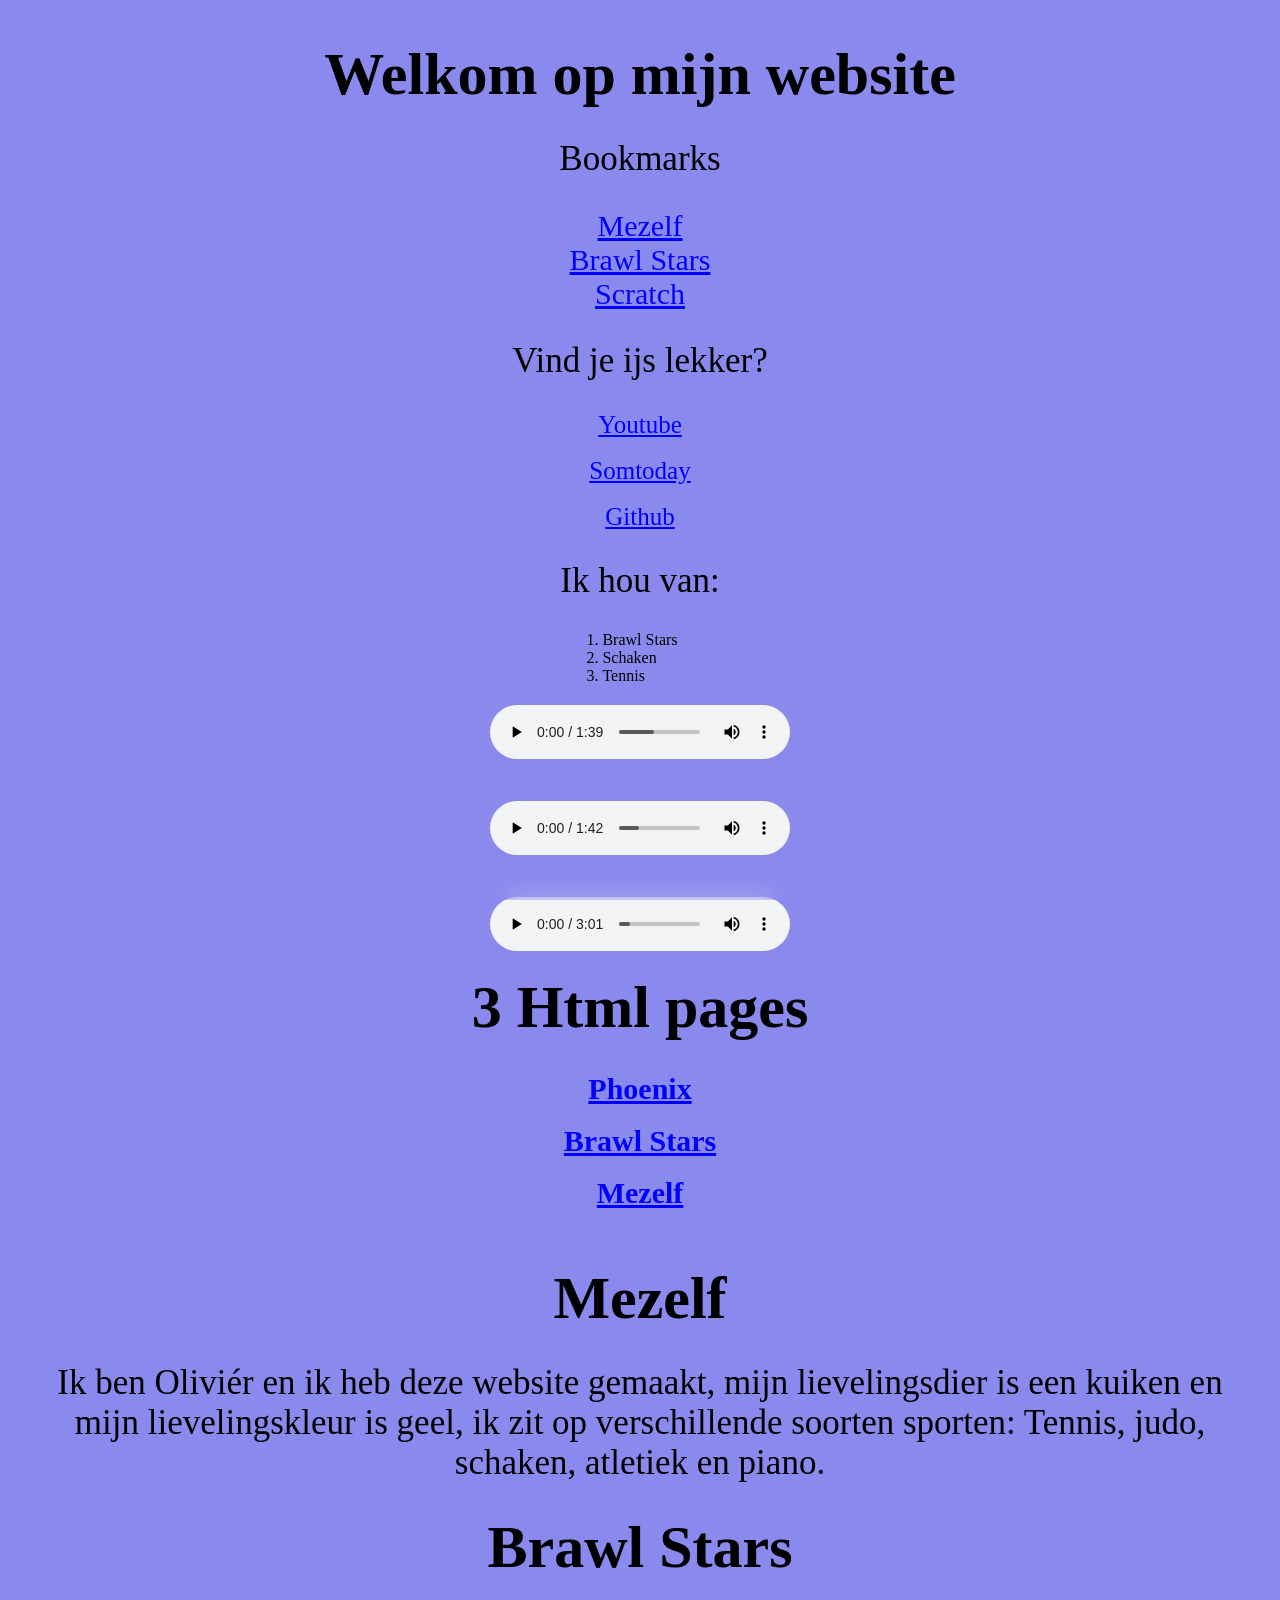
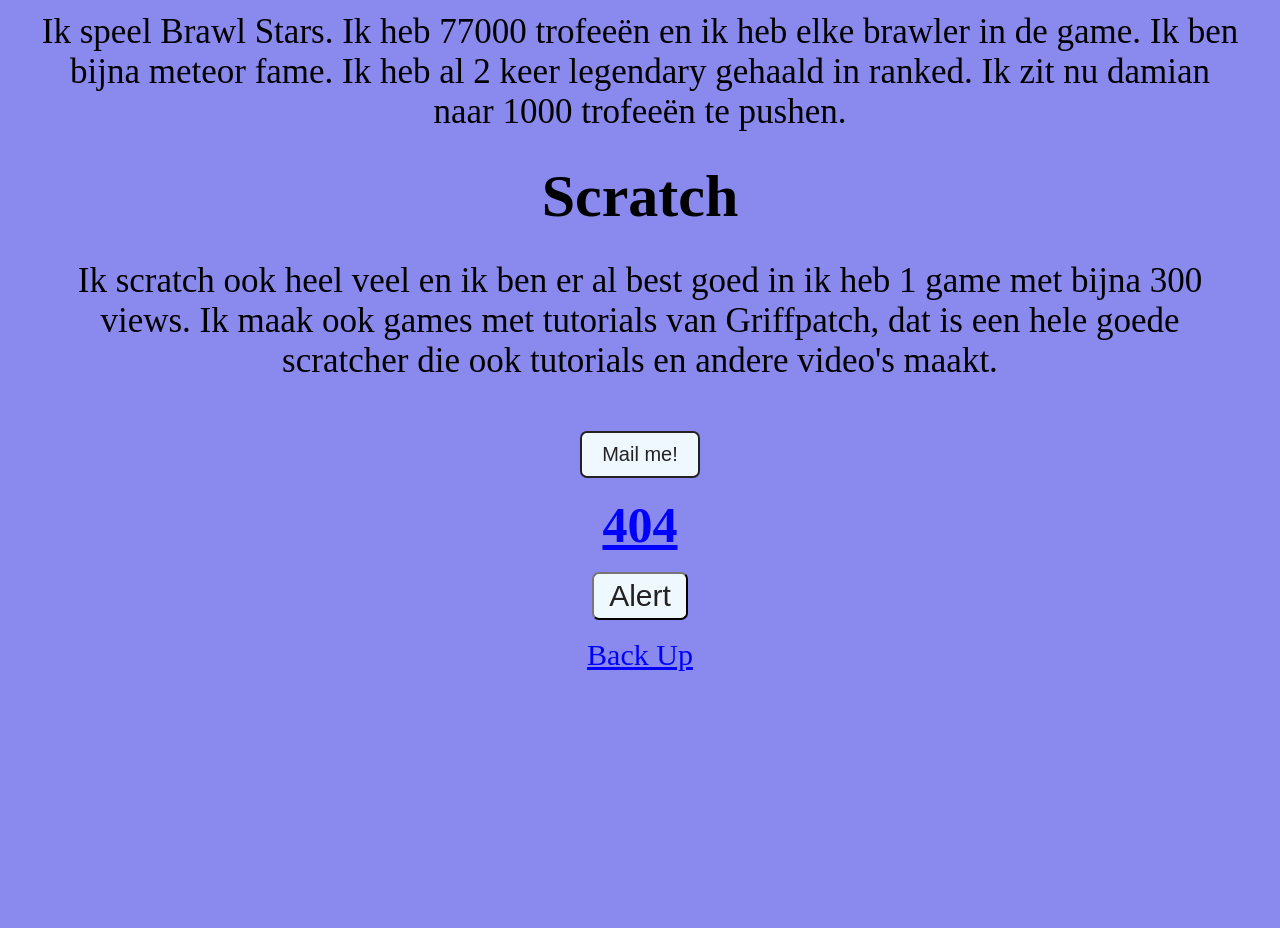
==== index.html @ 8edaea7a "3 Bollen en Klaar" ====
<!DOCTYPE html>
<html>

<head>
    <title>Gratis IJs</title>

    <link rel="icon" type="image/png" href="ijsje.png">

    <link rel="stylesheet" href="style.css">
    <script src="script.js" defer></script>
</head>

<body>

    <h1 id="Up">Welkom op mijn website</h1>
        <p>Bookmarks</p>
<div>
    <a class="Links" href="#Mezelf">Mezelf</a>
</div>    

<div>
    <a class="Links" href="#Brawl Stars">Brawl Stars</a>
</div>

<div>
    <a class="Links" href="#Scratch">Scratch</a>
</div>
    <p>Vind je ijs lekker?</p>

    <a class="youtube-link" href="https://www.youtube.com/">
        Youtube
    </a>
    <br><br>
    <a class="youtube-link" href="https://leerling.somtoday.nl/rooster">
        Somtoday
    </a>
     <br><br>
    <a class="youtube-link" href="https://github.com/">
        Github
    </a>

    <div class="list_container">
        <p>Ik hou van:</p>    
            <ol class="list">
                <li>Brawl Stars</li>
                <li>Schaken</li>
                <li>Tennis</li>
            </ol>
    </div>

    <audio controls>
        <source src="M4GN - EL CONTROL.mp3" type="audio/mpeg">
    </audio>

    <br><br>

    <audio controls>
        <source src="MONTAGEM PEGADORA (Slowed).mp3" type="audio/mpeg">
    </audio>

    <br><br>

    <audio controls>
        <source src="Alec Benjamin - If We Have Each Other [Official Music Video] (3).mp3" type="audio/mpeg">
    </audio>

    <br><br>
    <h1>3 Html pages</h1>
        <a class="Phoenix" href="Phoenix.html">Phoenix</a>
    <br></br>
        <a class="Phoenix" href="BrawlStars.html">Brawl Stars</a>
    <br></br>
        <a class="Phoenix" href="Mezelf.html">Mezelf</a>
    <br></br>

    <br><br>
    <h1 id="Mezelf">Mezelf</h1>
        <p>
            Ik ben Oliviér en ik heb deze website gemaakt, mijn lievelingsdier is een kuiken en mijn lievelingskleur is geel, ik zit op verschillende soorten sporten: Tennis, judo, schaken, atletiek en piano.
        </p>
    <h1 id="Brawl Stars">Brawl Stars</h1>
        <p>
            Ik speel Brawl Stars. Ik heb 77000 trofeeën en ik heb elke brawler in de game. Ik ben bijna meteor fame. Ik heb al 2 keer legendary gehaald in ranked. Ik zit nu damian naar 1000 trofeeën te pushen.
        </p>
    <h1 id="Scratch">Scratch</h1>
        <p>
            Ik scratch ook heel veel en ik ben er al best goed in ik heb 1 game met bijna 300 views. Ik maak ook games met tutorials van Griffpatch, dat is een hele goede scratcher die ook tutorials en andere video's maakt.
        </p>

    <footer></footer>
        <a href="mailto:125906@chrlyceumdelft.nl">
            <button class="button">Mail me!</button>
        </a>
    <br></br>
        <a class="top-left-404" href="404.html">404</a>
    <br><br>
            <button id="Clicked" onclick="showAlert()">Alert</button>
    <br><br>
    <div>
        <a class="Links" href="#Up">Back Up</a>
    </div>
    <br></br>
    <br></br>
    <br></br>
    <br><br>
    <br><br>
    <br><br>
</body>

</html>
---- style.css ----
html {
    scroll-behavior: smooth;
}

* {
    margin: 0;
    padding: 0;
    box-sizing: border-box;
}

body {
    background-color: rgb(138, 138, 238);
    font-family: 'Poppins';
    text-align: center;
    color: black;
    padding: 40px;
}

h1 {
    font-size: 60px;
    margin-bottom: 30px;
    font-family: 'Poppins';
}

a:link {
  color: blue;
}

a:visited {
  color: blue;
}

a:hover {
  color: lightblue;
}

p {
    font-family: "Comic Sans MS", "Comic Sans", cursive;
    font-size: 35px;
    margin-top: 30px;
    margin-bottom: 30px;
}

.button {
    display: inline-block;
    border-radius: 7px;
    border: 2px solid #222;
    font-size: 20px;
    background-color: aliceblue;
    color: #222;
    padding: 10px 20px;
    text-decoration: none;
    margin-top: 20px;
}

.button:hover {
    background-color: lightblue;
    color: black;
}

.oops {
    font-size: 100px;
    font-weight: bold;
    color: #222;
    letter-spacing: 4px;
}

.youtube-link {
    color: darkblue;
    text-decoration: underline;
    font-size: 25px;
}

audio {
    margin-top: 20px;
}

footer {
    position: fixed;
    left: 0;
    bottom: 0;
    width: 100%;
    height: 30px;
    padding: 0 20px;
    display: flex;
    justify-content: space-between;
    align-items: center;
    backdrop-filter: blur(10px);
    -webkit-backdrop-filter: blur(10px);
    background-color: transparent;
}

.top-left-404 {
    text-align: center;
    color: darkblue;
    text-decoration: underline;
    font-size: 50px;
    font-weight: bold;
    font-family: 'Poppins';
}

.Phoenix {
    text-align: center;
    color: darkblue;
    text-decoration: underline;
    font-size: 30px;
    font-weight: bold;
    font-family: "Comic Sans MS", "Comic Sans", cursive;
}

.list_container {
    text-align: center;
}

.list {
    display: inline-block;
    text-align: left;
}

.Links {
    font-size: 30px;
    color: darkblue;
}

.Songs {
    font-family: 'Courier New', Courier, monospace;
    color: white;
}

.Titel {
    font-size: 95px;
}

button {
    border-radius: 7px;
    border-color: #222;
    font-size: 30px;
    user-select: none;
    background-color: aliceblue;
    color: #222;
    padding: 5px 15px;
}

button:hover {
    cursor: pointer;
    background-color: lightblue;
    color: black;
}
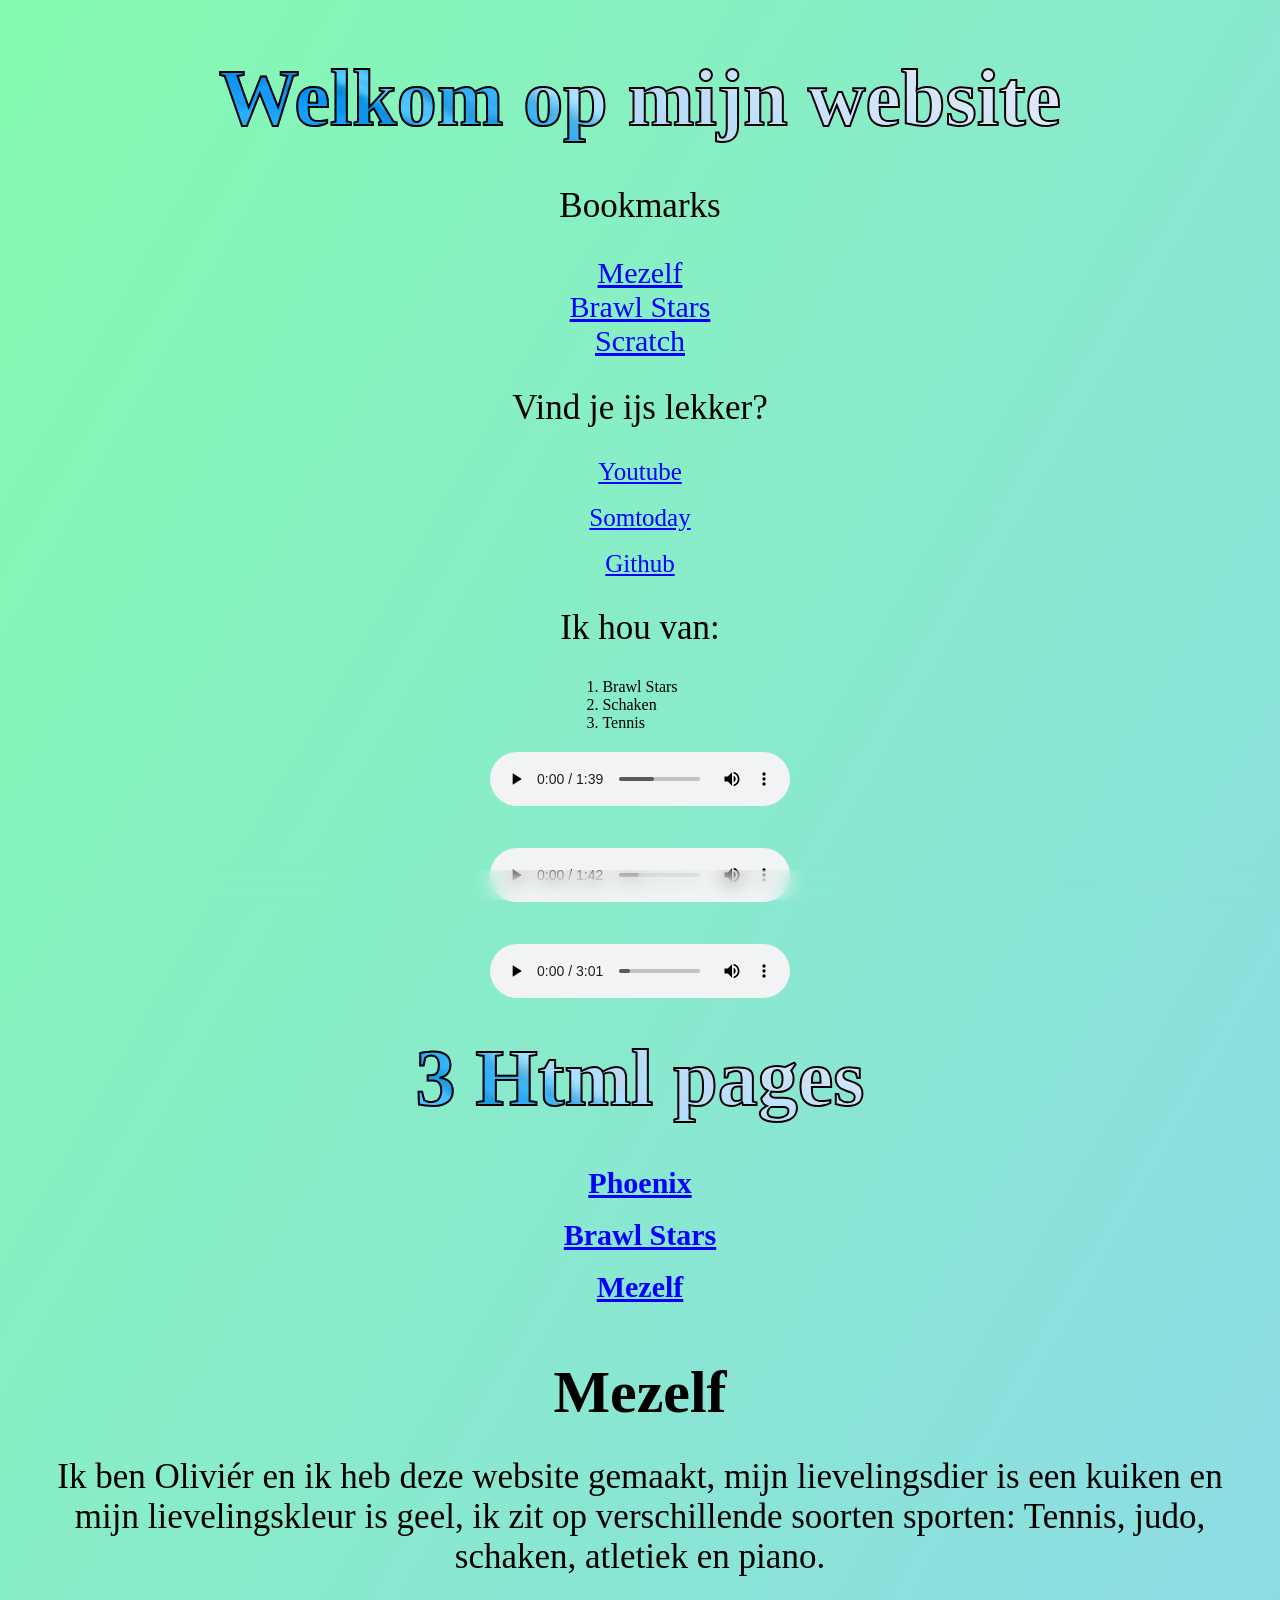
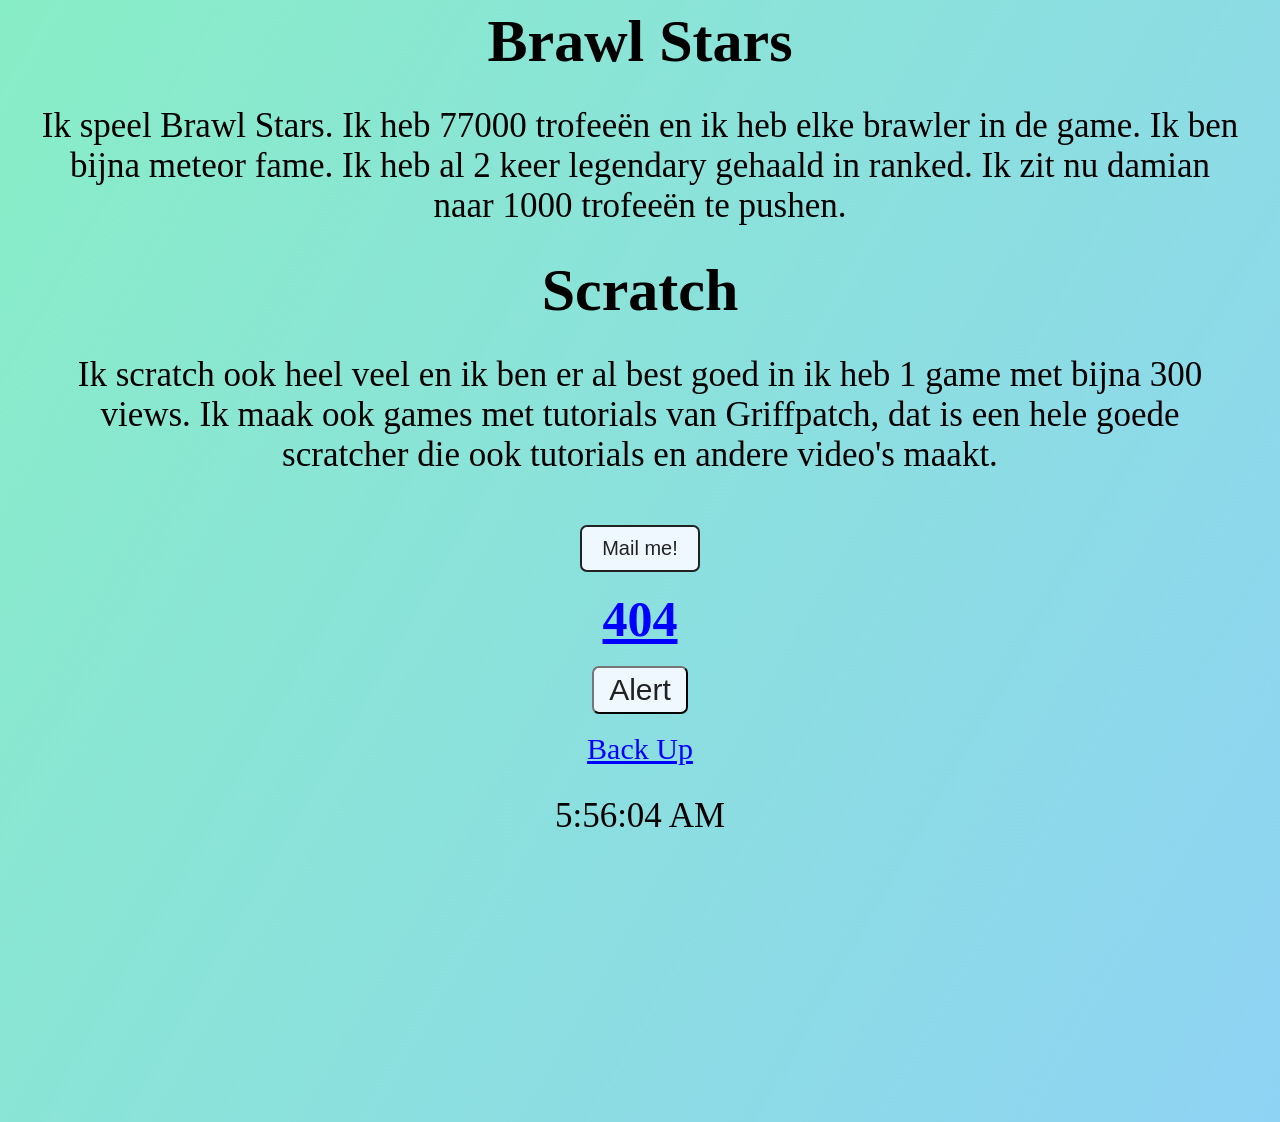
==== commit 79cf1f6b: "Klaar" ====
--- a/index.html
+++ b/index.html
@@ -11,8 +11,7 @@
 </head>
 
 <body>
-
-    <h1 id="Up">Welkom op mijn website</h1>
+    <h1 id="Up" class="clipping-effect">Welkom op mijn website</h1>
         <p>Bookmarks</p>
 <div>
     <a class="Links" href="#Mezelf">Mezelf</a>
@@ -27,15 +26,15 @@
 </div>
     <p>Vind je ijs lekker?</p>
 
-    <a class="youtube-link" href="https://www.youtube.com/">
+    <a class="youtube-link" href="https://www.youtube.com/" target="_blank" rel="noopener noreferrer">
         Youtube
     </a>
     <br><br>
-    <a class="youtube-link" href="https://leerling.somtoday.nl/rooster">
+    <a class="youtube-link" href="https://leerling.somtoday.nl/rooster" target="_blank" rel="noopener noreferrer">
         Somtoday
     </a>
      <br><br>
-    <a class="youtube-link" href="https://github.com/">
+    <a class="youtube-link" href="https://github.com/" target="_blank" rel="noopener noreferrer">
         Github
     </a>
 
@@ -65,7 +64,7 @@
     </audio>
 
     <br><br>
-    <h1>3 Html pages</h1>
+    <h1 class="clipping-effect">3 Html pages</h1>
         <a class="Phoenix" href="Phoenix.html">Phoenix</a>
     <br></br>
         <a class="Phoenix" href="BrawlStars.html">Brawl Stars</a>
@@ -86,7 +85,6 @@
         <p>
             Ik scratch ook heel veel en ik ben er al best goed in ik heb 1 game met bijna 300 views. Ik maak ook games met tutorials van Griffpatch, dat is een hele goede scratcher die ook tutorials en andere video's maakt.
         </p>
-
     <footer></footer>
         <a href="mailto:125906@chrlyceumdelft.nl">
             <button class="button">Mail me!</button>
@@ -99,6 +97,14 @@
     <div>
         <a class="Links" href="#Up">Back Up</a>
     </div>
+        <p id="klok"class="Klok"></p>
+<script>
+function updateClock() {
+  document.getElementById("klok").innerText = new Date().toLocaleTimeString();
+}
+setInterval(updateClock, 1000);
+updateClock();
+</script>
     <br></br>
     <br></br>
     <br></br>
--- a/style.css
+++ b/style.css
@@ -8,12 +8,12 @@
     box-sizing: border-box;
 }
 
-body {
-    background-color: rgb(138, 138, 238);
+body { 
     font-family: 'Poppins';
     text-align: center;
     color: black;
     padding: 40px;
+    background: linear-gradient(120deg, #84fab0, #8fd3f4);
 }
 
 h1 {
@@ -139,10 +139,52 @@
     background-color: aliceblue;
     color: #222;
     padding: 5px 15px;
+    transition: transform 0.6s;
 }
 
 button:hover {
     cursor: pointer;
     background-color: lightblue;
     color: black;
+    transform: scale(120%); 
+}
+
+.Links {
+    font-family: "Comic Sans MS", "Comic Sans", cursive;
+}
+
+.text-shadow-glow {
+  color: #fff;
+  text-shadow: 
+    0 0 10px #00d5f1,
+    0 0 20px #00d5f1;
+}
+
+.clipping-effect {
+    font-size: 5rem;
+    text-align: center;
+    background:
+        url([data-uri]) center/cover no-repeat;
+    background-clip: text;
+    -webkit-background-clip: text;
+    color: transparent;
+    -webkit-text-fill-color: transparent;
+    -webkit-text-stroke: 2px black;
+    line-height: 1.2;
+    padding: 10px;
+}
+
+.klok {
+    font-size: 30px;
+    font-weight: bold;
+    position: fixed;
+    bottom: 10px;
+    right: 10px;
+    color: #222;
+    letter-spacing: 4px;
+}
+
+@keyframes typing {
+  from { width: 0; }
+  to { width: 100%; }
 }
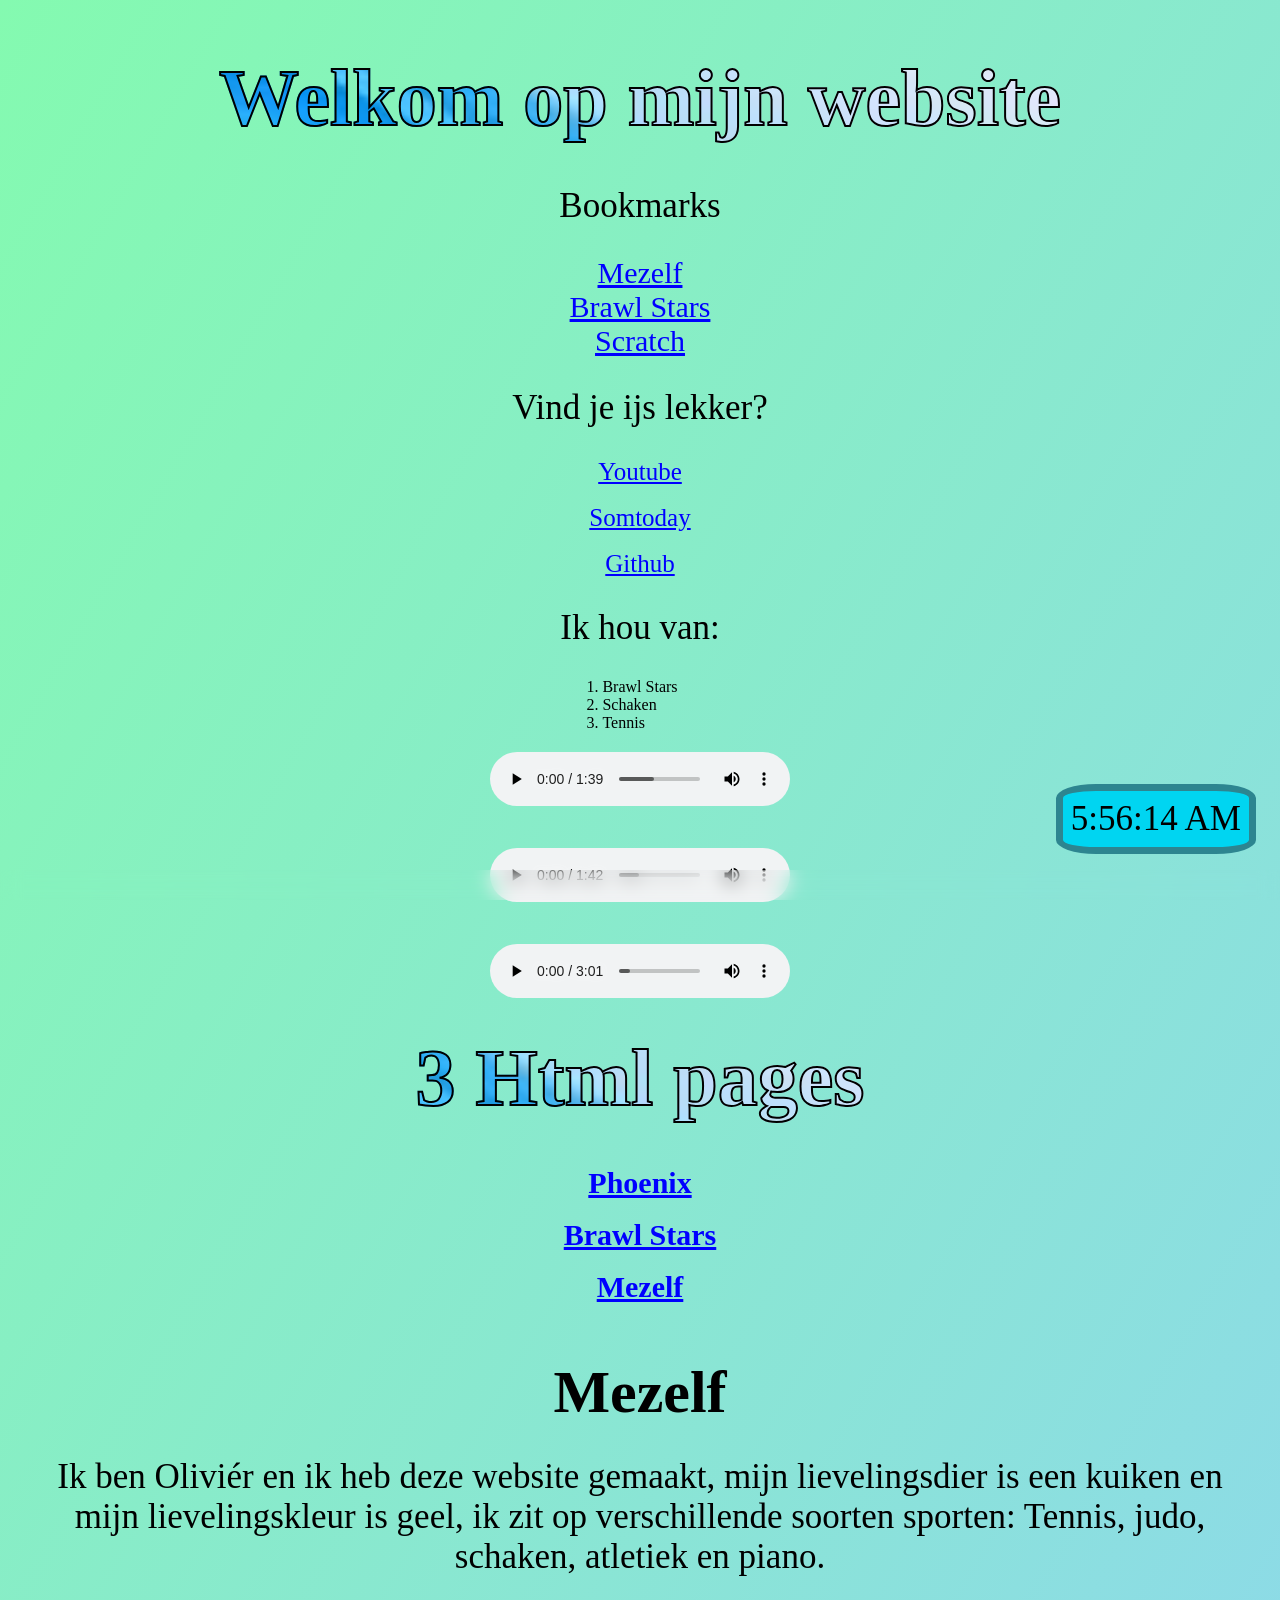
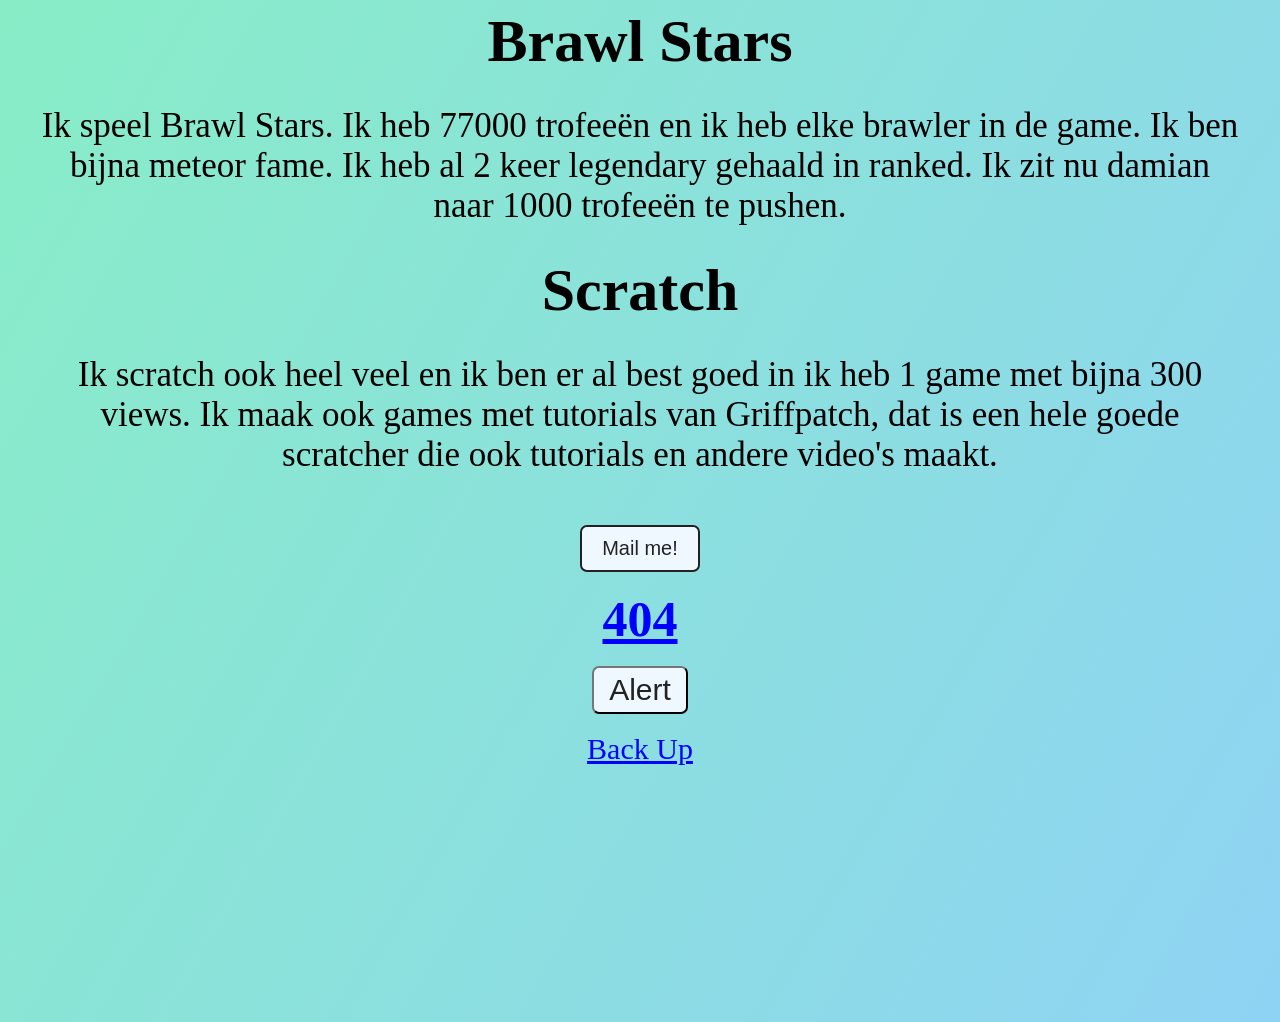
==== commit fe4c58db: "Met een mooie klok" ====
--- a/index.html
+++ b/index.html
@@ -97,7 +97,7 @@
     <div>
         <a class="Links" href="#Up">Back Up</a>
     </div>
-        <p id="klok"class="Klok"></p>
+        <p id="klok" class="klok"></p>
 <script>
 function updateClock() {
   document.getElementById("klok").innerText = new Date().toLocaleTimeString();
@@ -105,9 +105,9 @@
 setInterval(updateClock, 1000);
 updateClock();
 </script>
-    <br></br>
-    <br></br>
-    <br></br>
+    <br><br>
+    <br><br>
+    <br><br>
     <br><br>
     <br><br>
     <br><br>
--- a/style.css
+++ b/style.css
@@ -174,17 +174,13 @@
     padding: 10px;
 }
 
-.klok {
-    font-size: 30px;
-    font-weight: bold;
+.klok{
     position: fixed;
-    bottom: 10px;
-    right: 10px;
-    color: #222;
-    letter-spacing: 4px;
-}
-
-@keyframes typing {
-  from { width: 0; }
-  to { width: 100%; }
-}+    bottom: 1rem;
+    right: 1.5rem;
+    text-align: right;
+    background-color: #00d5f1;
+    border-radius: 20%;
+    border: 7px solid #2d8590;
+    padding: 0.5rem;
+} 
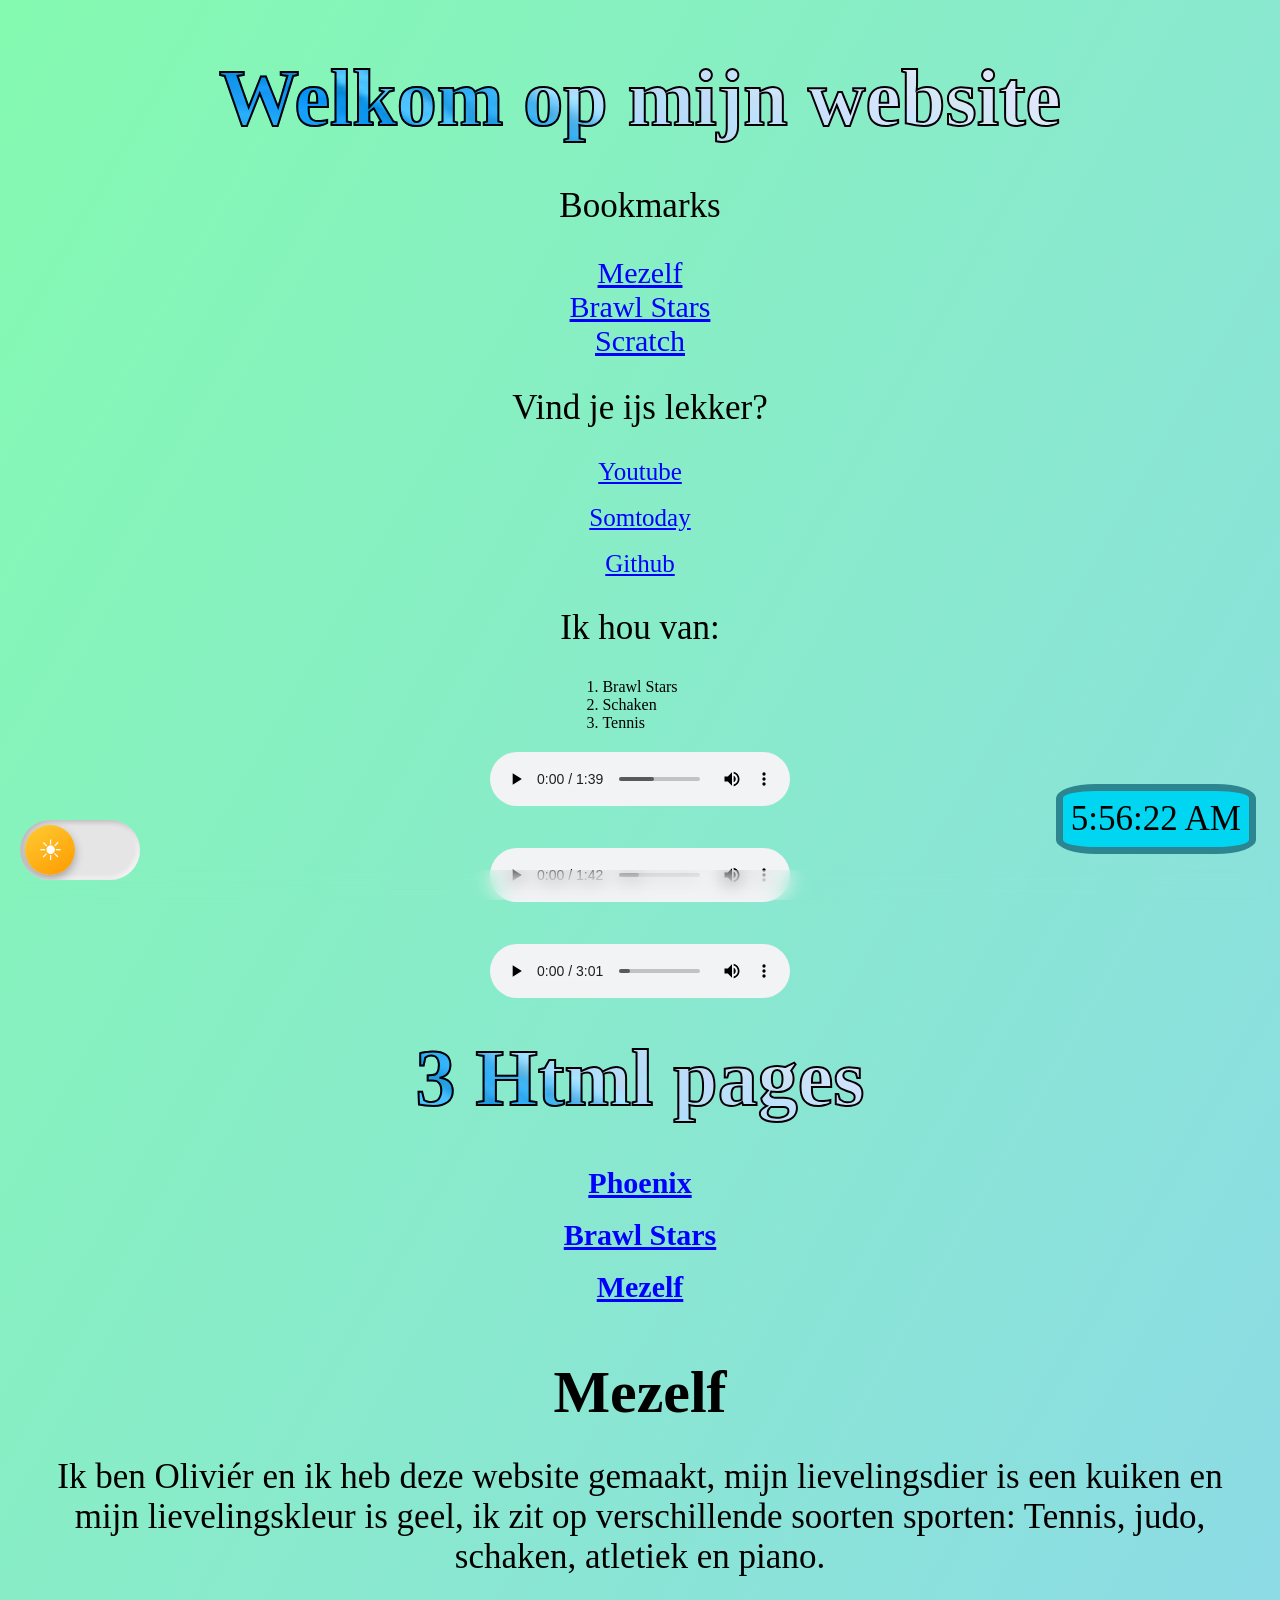
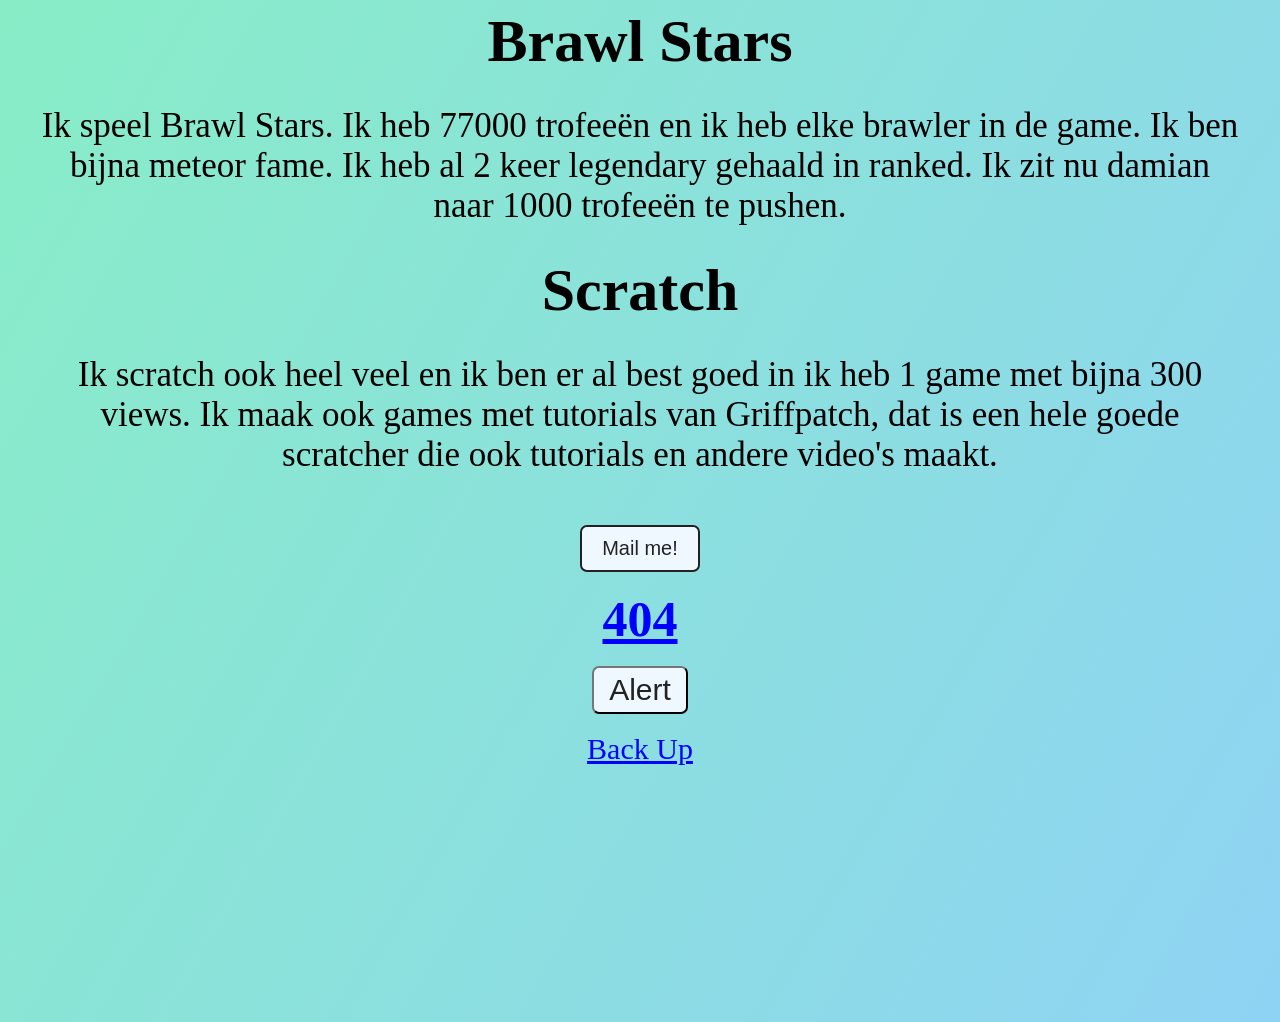
==== commit a62d90f2: "Klaar voor Hackclub" ====
--- a/index.html
+++ b/index.html
@@ -13,6 +13,7 @@
 <body>
     <h1 id="Up" class="clipping-effect">Welkom op mijn website</h1>
         <p>Bookmarks</p>
+
 <div>
     <a class="Links" href="#Mezelf">Mezelf</a>
 </div>    
@@ -24,27 +25,33 @@
 <div>
     <a class="Links" href="#Scratch">Scratch</a>
 </div>
+
     <p>Vind je ijs lekker?</p>
 
     <a class="youtube-link" href="https://www.youtube.com/" target="_blank" rel="noopener noreferrer">
         Youtube
     </a>
+
     <br><br>
+
     <a class="youtube-link" href="https://leerling.somtoday.nl/rooster" target="_blank" rel="noopener noreferrer">
         Somtoday
     </a>
-     <br><br>
+
+    <br><br>
+
     <a class="youtube-link" href="https://github.com/" target="_blank" rel="noopener noreferrer">
         Github
     </a>
 
     <div class="list_container">
         <p>Ik hou van:</p>    
-            <ol class="list">
-                <li>Brawl Stars</li>
-                <li>Schaken</li>
-                <li>Tennis</li>
-            </ol>
+
+        <ol class="list">
+            <li>Brawl Stars</li>
+            <li>Schaken</li>
+            <li>Tennis</li>
+        </ol>
     </div>
 
     <audio controls>
@@ -64,40 +71,63 @@
     </audio>
 
     <br><br>
+
     <h1 class="clipping-effect">3 Html pages</h1>
-        <a class="Phoenix" href="Phoenix.html">Phoenix</a>
+
+    <a class="Phoenix" href="Phoenix.html">Phoenix</a>
+
     <br></br>
-        <a class="Phoenix" href="BrawlStars.html">Brawl Stars</a>
+
+    <a class="Phoenix" href="BrawlStars.html">Brawl Stars</a>
+
     <br></br>
-        <a class="Phoenix" href="Mezelf.html">Mezelf</a>
+
+    <a class="Phoenix" href="Mezelf.html">Mezelf</a>
+
     <br></br>
 
     <br><br>
+
     <h1 id="Mezelf">Mezelf</h1>
-        <p>
-            Ik ben Oliviér en ik heb deze website gemaakt, mijn lievelingsdier is een kuiken en mijn lievelingskleur is geel, ik zit op verschillende soorten sporten: Tennis, judo, schaken, atletiek en piano.
-        </p>
+
+    <p>
+        Ik ben Oliviér en ik heb deze website gemaakt, mijn lievelingsdier is een kuiken en mijn lievelingskleur is geel, ik zit op verschillende soorten sporten: Tennis, judo, schaken, atletiek en piano.
+    </p>
+
     <h1 id="Brawl Stars">Brawl Stars</h1>
-        <p>
-            Ik speel Brawl Stars. Ik heb 77000 trofeeën en ik heb elke brawler in de game. Ik ben bijna meteor fame. Ik heb al 2 keer legendary gehaald in ranked. Ik zit nu damian naar 1000 trofeeën te pushen.
-        </p>
+
+    <p>
+        Ik speel Brawl Stars. Ik heb 77000 trofeeën en ik heb elke brawler in de game. Ik ben bijna meteor fame. Ik heb al 2 keer legendary gehaald in ranked. Ik zit nu damian naar 1000 trofeeën te pushen.
+    </p>
+
     <h1 id="Scratch">Scratch</h1>
-        <p>
-            Ik scratch ook heel veel en ik ben er al best goed in ik heb 1 game met bijna 300 views. Ik maak ook games met tutorials van Griffpatch, dat is een hele goede scratcher die ook tutorials en andere video's maakt.
-        </p>
+
+    <p>
+        Ik scratch ook heel veel en ik ben er al best goed in ik heb 1 game met bijna 300 views. Ik maak ook games met tutorials van Griffpatch, dat is een hele goede scratcher die ook tutorials en andere video's maakt.
+    </p>
+
     <footer></footer>
-        <a href="mailto:125906@chrlyceumdelft.nl">
-            <button class="button">Mail me!</button>
-        </a>
+
+    <a href="mailto:125906@chrlyceumdelft.nl">
+        <button class="button">Mail me!</button>
+    </a>
+
     <br></br>
-        <a class="top-left-404" href="404.html">404</a>
+
+    <a class="top-left-404" href="404.html">404</a>
+
     <br><br>
-            <button id="Clicked" onclick="showAlert()">Alert</button>
+
+    <button id="Clicked" onclick="showAlert()">Alert</button>
+
     <br><br>
+
     <div>
         <a class="Links" href="#Up">Back Up</a>
     </div>
-        <p id="klok" class="klok"></p>
+
+    <p id="klok" class="klok"></p>
+
 <script>
 function updateClock() {
   document.getElementById("klok").innerText = new Date().toLocaleTimeString();
@@ -105,12 +135,28 @@
 setInterval(updateClock, 1000);
 updateClock();
 </script>
+
+<div class="theme-toggle" id="themeToggle">
+    <div class="toggle-circle">
+        <span class="icon sun">☀</span>
+        <span class="icon moon">☾</span>
+    </div>
+</div>
+<script>
+const toggle = document.getElementById("themeToggle");
+
+toggle.addEventListener("click", () => {
+    document.body.classList.toggle("dark");
+});
+</script>
+
     <br><br>
     <br><br>
     <br><br>
     <br><br>
     <br><br>
     <br><br>
+
 </body>
 
-</html>+</html> 
--- a/style.css
+++ b/style.css
@@ -31,7 +31,7 @@
 }
 
 a:hover {
-  color: lightblue;
+  color: rgb(230, 173, 173);
 }
 
 p {
@@ -172,15 +172,155 @@
     -webkit-text-stroke: 2px black;
     line-height: 1.2;
     padding: 10px;
-}
+} 
 
 .klok{
     position: fixed;
     bottom: 1rem;
     right: 1.5rem;
     text-align: right;
-    background-color: #00d5f1;
+    background-color: #00d5f1; 
     border-radius: 20%;
     border: 7px solid #2d8590;
     padding: 0.5rem;
-} +} 
+
+body {
+    transition: background 0.5s ease, color 0.5s ease;
+}
+
+body.dark {
+    background: #000;
+    color: white;
+}
+
+body.dark p,
+body.dark h1,
+body.dark li,
+body.dark label,
+body.dark .Links,
+body.dark .Phoenix,
+body.dark .top-left-404,
+body.dark .youtube-link,
+body.dark .Songs {
+    color: white;
+}
+
+body.dark button {
+    background-color: #222;
+    color: white;
+    border-color: white;
+}
+
+body.dark button:hover {
+    background-color: #444;
+}
+
+body.dark .klok {
+    background-color: #222;
+    border-color: #555;
+    color: white;
+}
+
+.theme-toggle {
+    position: fixed;
+    left: 20px;
+    bottom: 20px;
+    width: 120px;
+    height: 60px;
+    background: #e5e5e5;
+    border-radius: 50px;
+    cursor: pointer;
+    overflow: hidden;
+    z-index: 9999;
+    box-shadow:
+        inset 2px 2px 5px rgba(0,0,0,0.2),
+        inset -2px -2px 5px rgba(255,255,255,0.8);
+    transition: 0.5s;
+}
+
+body.dark .theme-toggle {
+    background: #222;
+}
+
+.toggle-circle {
+    position: absolute;
+    top: 5px;
+    left: 5px;
+    width: 50px;
+    height: 50px;
+    border-radius: 50%;
+    background: linear-gradient(145deg,#ffcc33,#ff9900);
+    display: flex;
+    align-items: center;
+    justify-content: center;
+    transition: 0.5s;
+    box-shadow: 0 4px 10px rgba(0,0,0,0.3);
+}
+
+body.dark .toggle-circle {
+    transform: translateX(60px);
+    background: linear-gradient(145deg,#555,#222);
+}
+
+.icon {
+    position: absolute;
+    font-size: 28px;
+    color: white;
+    transition: 0.5s;
+}
+
+.sun {
+    opacity: 1;
+}
+
+.moon {
+    opacity: 0;
+}
+
+body.dark .sun {
+    opacity: 0;
+}
+
+body.dark .moon {
+    opacity: 1;
+} 
+
+.input-box{
+    position: relative;
+    width: 300px;
+    margin: 30px auto;
+}
+
+.input-box input{
+    width: 100%;
+    padding: 15px 10px;
+    border: 2px solid #333;
+    border-radius: 10px;
+    outline: none;
+    font-size: 1rem;
+    background: transparent;
+}
+
+.input-box label{
+    position: absolute;
+    left: 12px;
+    top: 50%;
+    transform: translateY(-50%);
+    padding: 0 5px;
+    color: #000000;
+    pointer-events: none;
+    transition: 0.3s;
+}
+
+.input-box input:focus ~ label,
+.input-box input:valid ~ label{
+    top: 0;
+    font-size: 0.8rem;
+    color: #000000;
+}
+
+.label {
+    font-size: 25px;
+    font-family: "Comic Sans MS", "Comic Sans", cursive;
+}
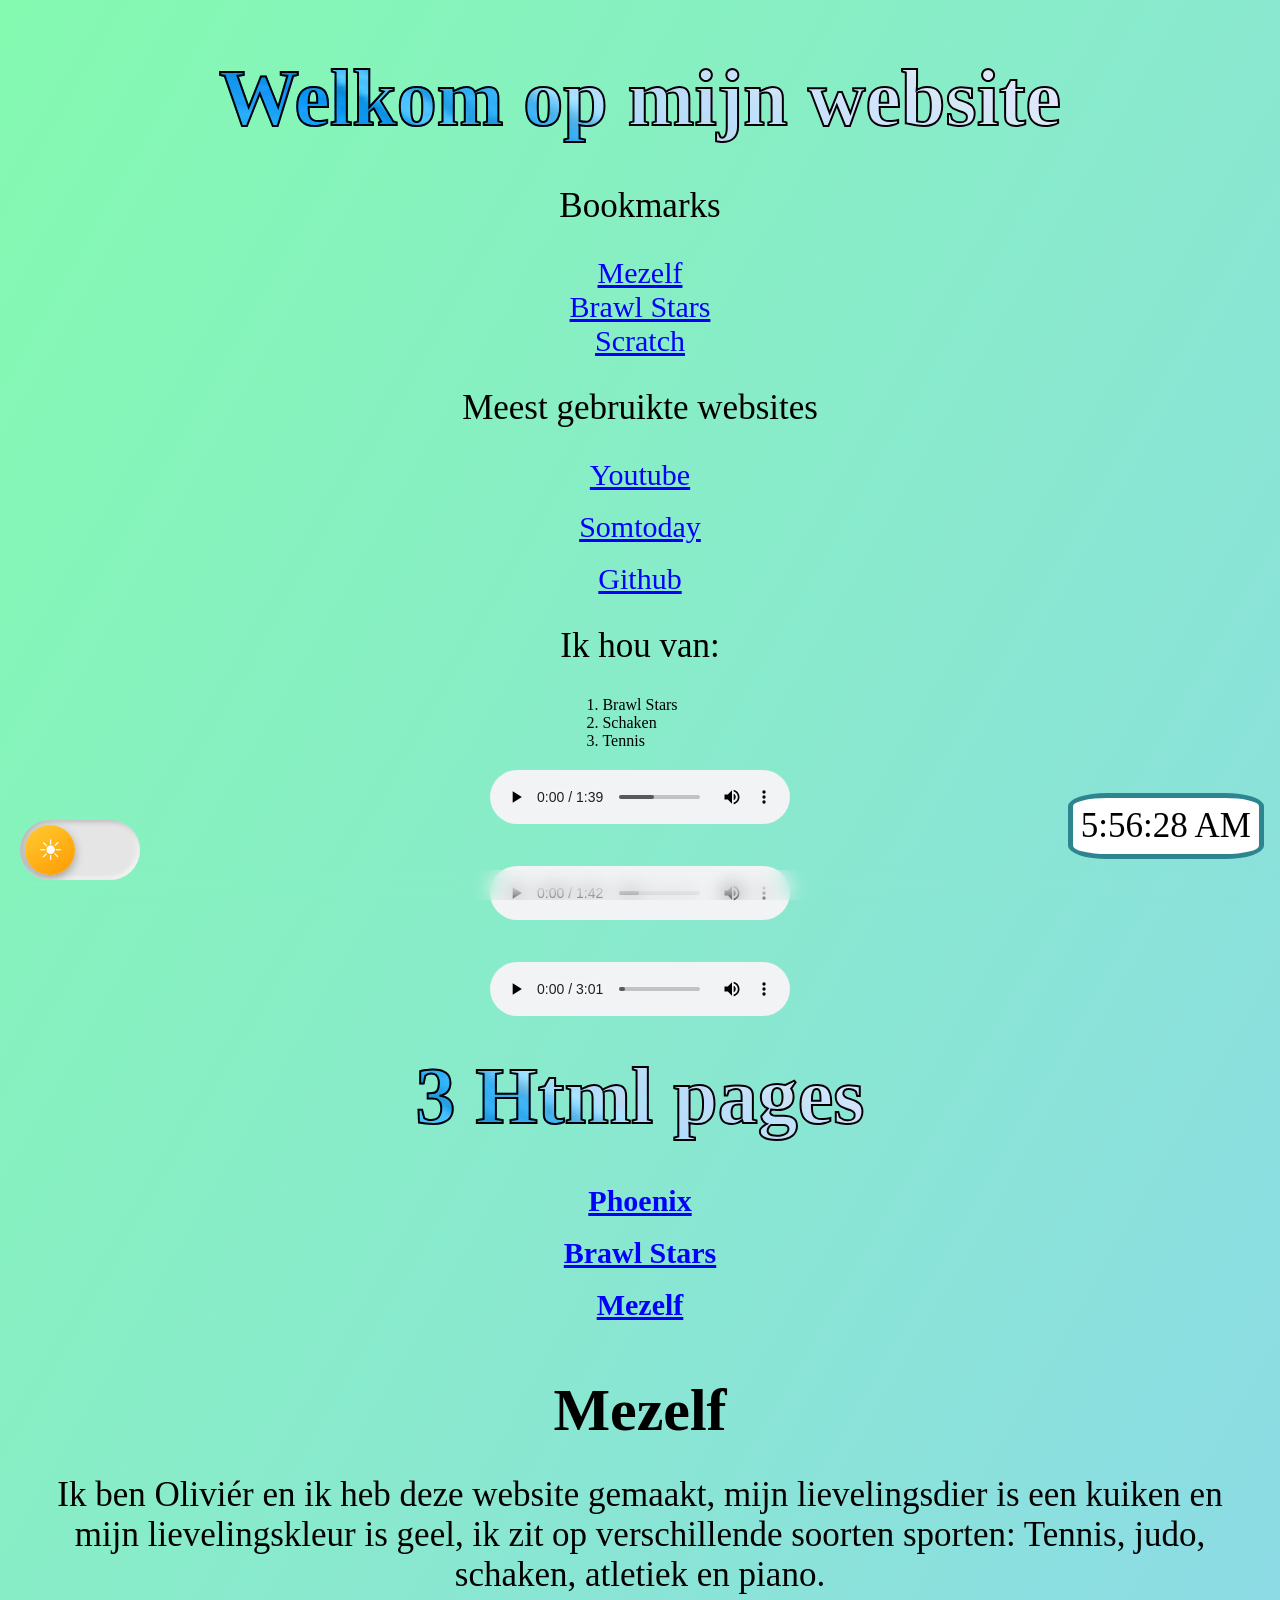
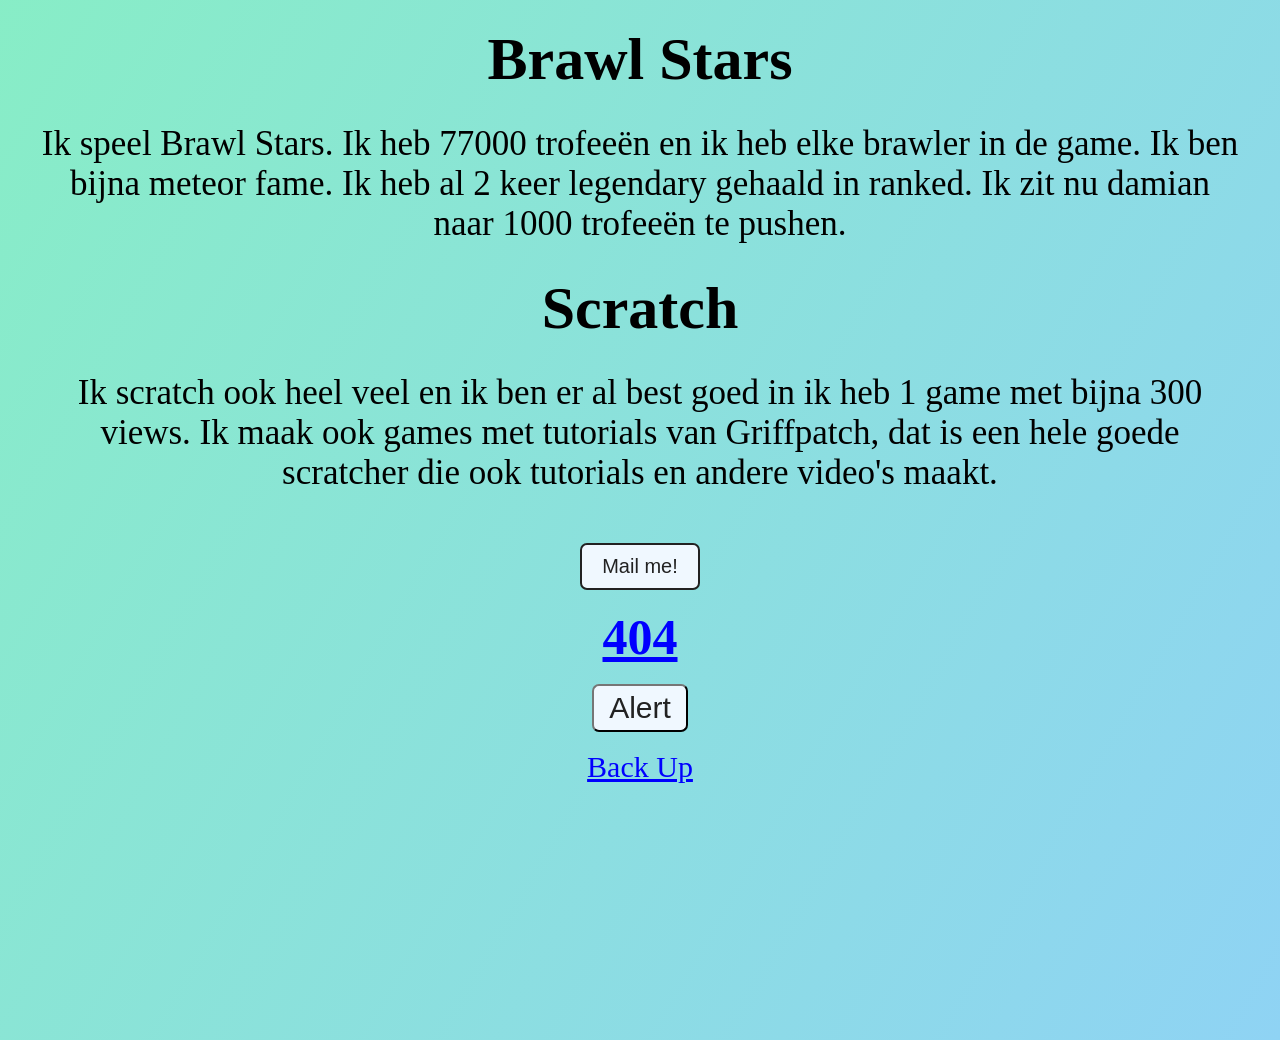
==== commit 982db7b8: "Dinsdag" ====
--- a/index.html
+++ b/index.html
@@ -26,7 +26,7 @@
     <a class="Links" href="#Scratch">Scratch</a>
 </div>
 
-    <p>Vind je ijs lekker?</p>
+    <p>Meest gebruikte websites</p>
 
     <a class="youtube-link" href="https://www.youtube.com/" target="_blank" rel="noopener noreferrer">
         Youtube
--- a/style.css
+++ b/style.css
@@ -31,7 +31,7 @@
 }
 
 a:hover {
-  color: rgb(230, 173, 173);
+  color: rgb(255, 255, 0);
 }
 
 p {
@@ -68,7 +68,8 @@
 .youtube-link {
     color: darkblue;
     text-decoration: underline;
-    font-size: 25px;
+    font-size: 30px;
+    font-family: "Comic Sans MS", "Comic Sans", cursive;
 }
 
 audio {
@@ -139,7 +140,7 @@
     background-color: aliceblue;
     color: #222;
     padding: 5px 15px;
-    transition: transform 0.6s;
+    transition: transform 0.5s;
 }
 
 button:hover {
@@ -176,12 +177,12 @@
 
 .klok{
     position: fixed;
-    bottom: 1rem;
-    right: 1.5rem;
+    bottom: 0.7rem;
+    right: 1rem;
     text-align: right;
-    background-color: #00d5f1; 
+    background-color: #ffffff; 
     border-radius: 20%;
-    border: 7px solid #2d8590;
+    border: 5px solid #2d8590;
     padding: 0.5rem;
 } 
 
@@ -197,12 +198,11 @@
 body.dark p,
 body.dark h1,
 body.dark li,
-body.dark label,
-body.dark .Links,
-body.dark .Phoenix,
-body.dark .top-left-404,
-body.dark .youtube-link,
-body.dark .Songs {
+body.dark Links,
+body.dark Phoenix,
+body.dark top-left-404,
+body.dark youtube-link,
+body.dark Songs {
     color: white;
 }
 
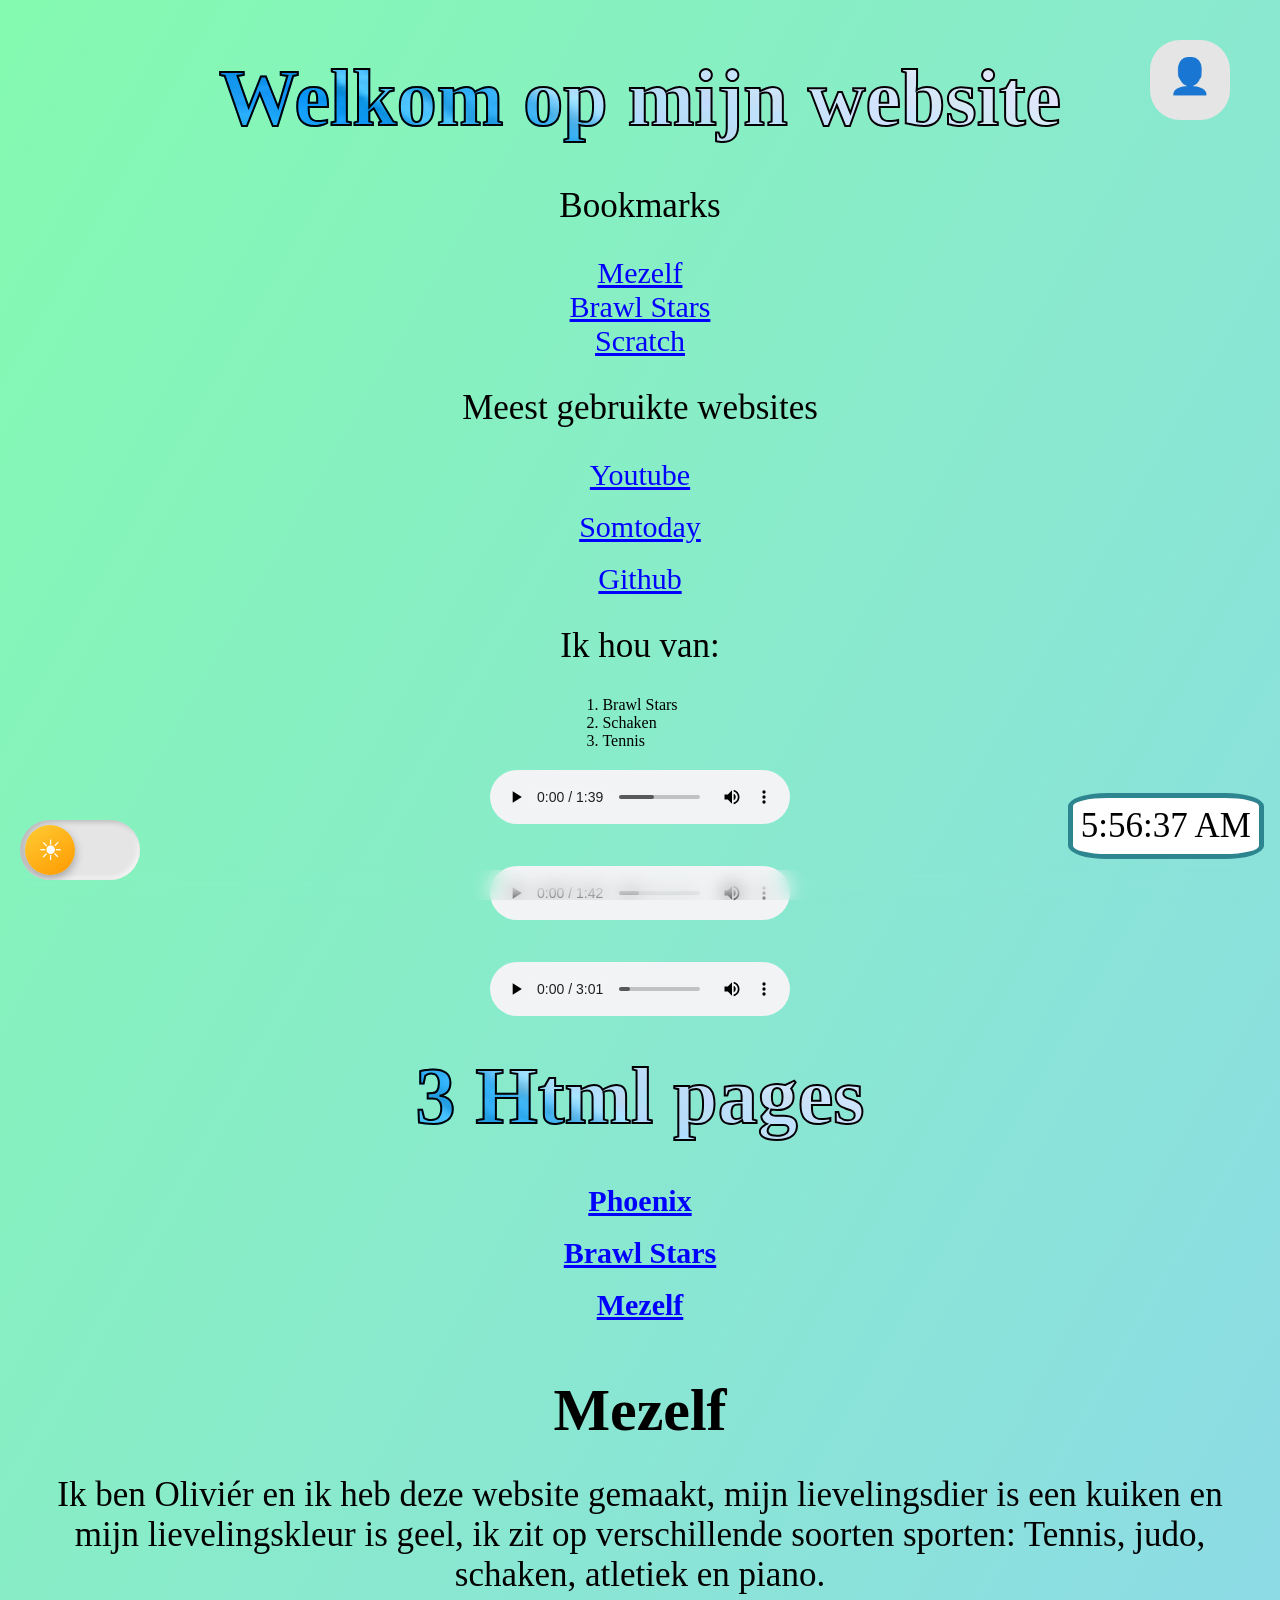
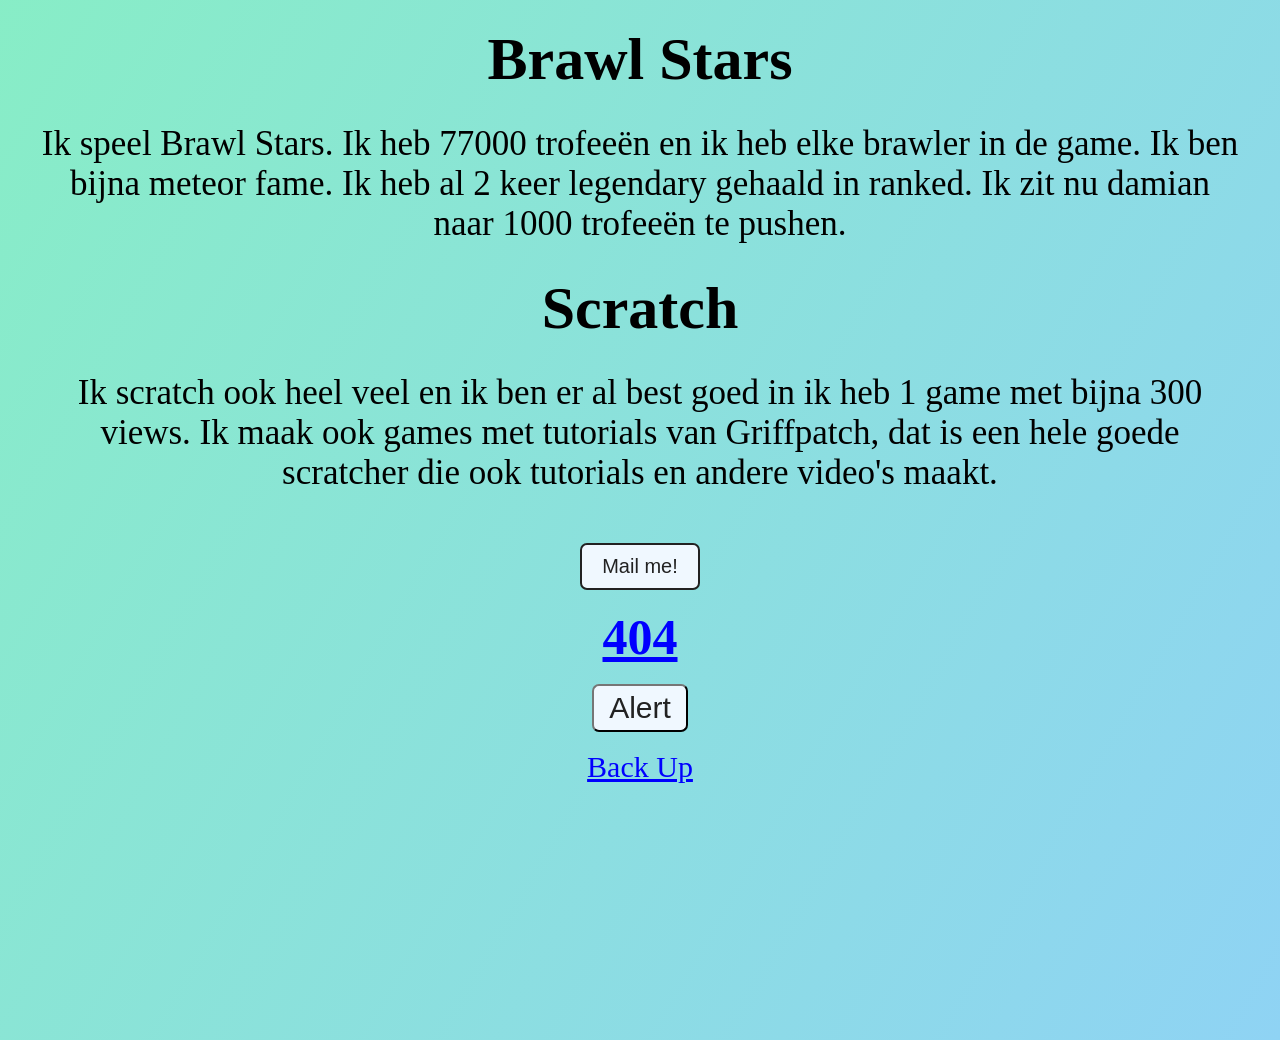
==== commit 21dfb6d1: "Met profiel" ====
--- a/index.html
+++ b/index.html
@@ -25,7 +25,7 @@
 <div>
     <a class="Links" href="#Scratch">Scratch</a>
 </div>
-
+    
     <p>Meest gebruikte websites</p>
 
     <a class="youtube-link" href="https://www.youtube.com/" target="_blank" rel="noopener noreferrer">
@@ -136,6 +136,10 @@
 updateClock();
 </script>
 
+<div class="Profile">
+    <a class="ProfileLink" href="Profile.html">👤</a>
+</div>
+
 <div class="theme-toggle" id="themeToggle">
     <div class="toggle-circle">
         <span class="icon sun">☀</span>
--- a/style.css
+++ b/style.css
@@ -15,6 +15,8 @@
     padding: 40px;
     background: linear-gradient(120deg, #84fab0, #8fd3f4);
 }
+
+
 
 h1 {
     font-size: 60px;
@@ -107,6 +109,25 @@
     font-size: 30px;
     font-weight: bold;
     font-family: "Comic Sans MS", "Comic Sans", cursive;
+}
+
+.Profile {
+    position: fixed;
+    right: 50px;
+    top: 40px;
+    width: 80px;
+    height: 80px;
+    background: #e5e5e5;
+    border-radius: 30px;
+    text-align: center;
+}
+
+.ProfileLink {
+    position: absolute;
+    top: 20%;
+    left: 22%;
+    font-size: 35px;
+    text-decoration: none;
 }
 
 .list_container {
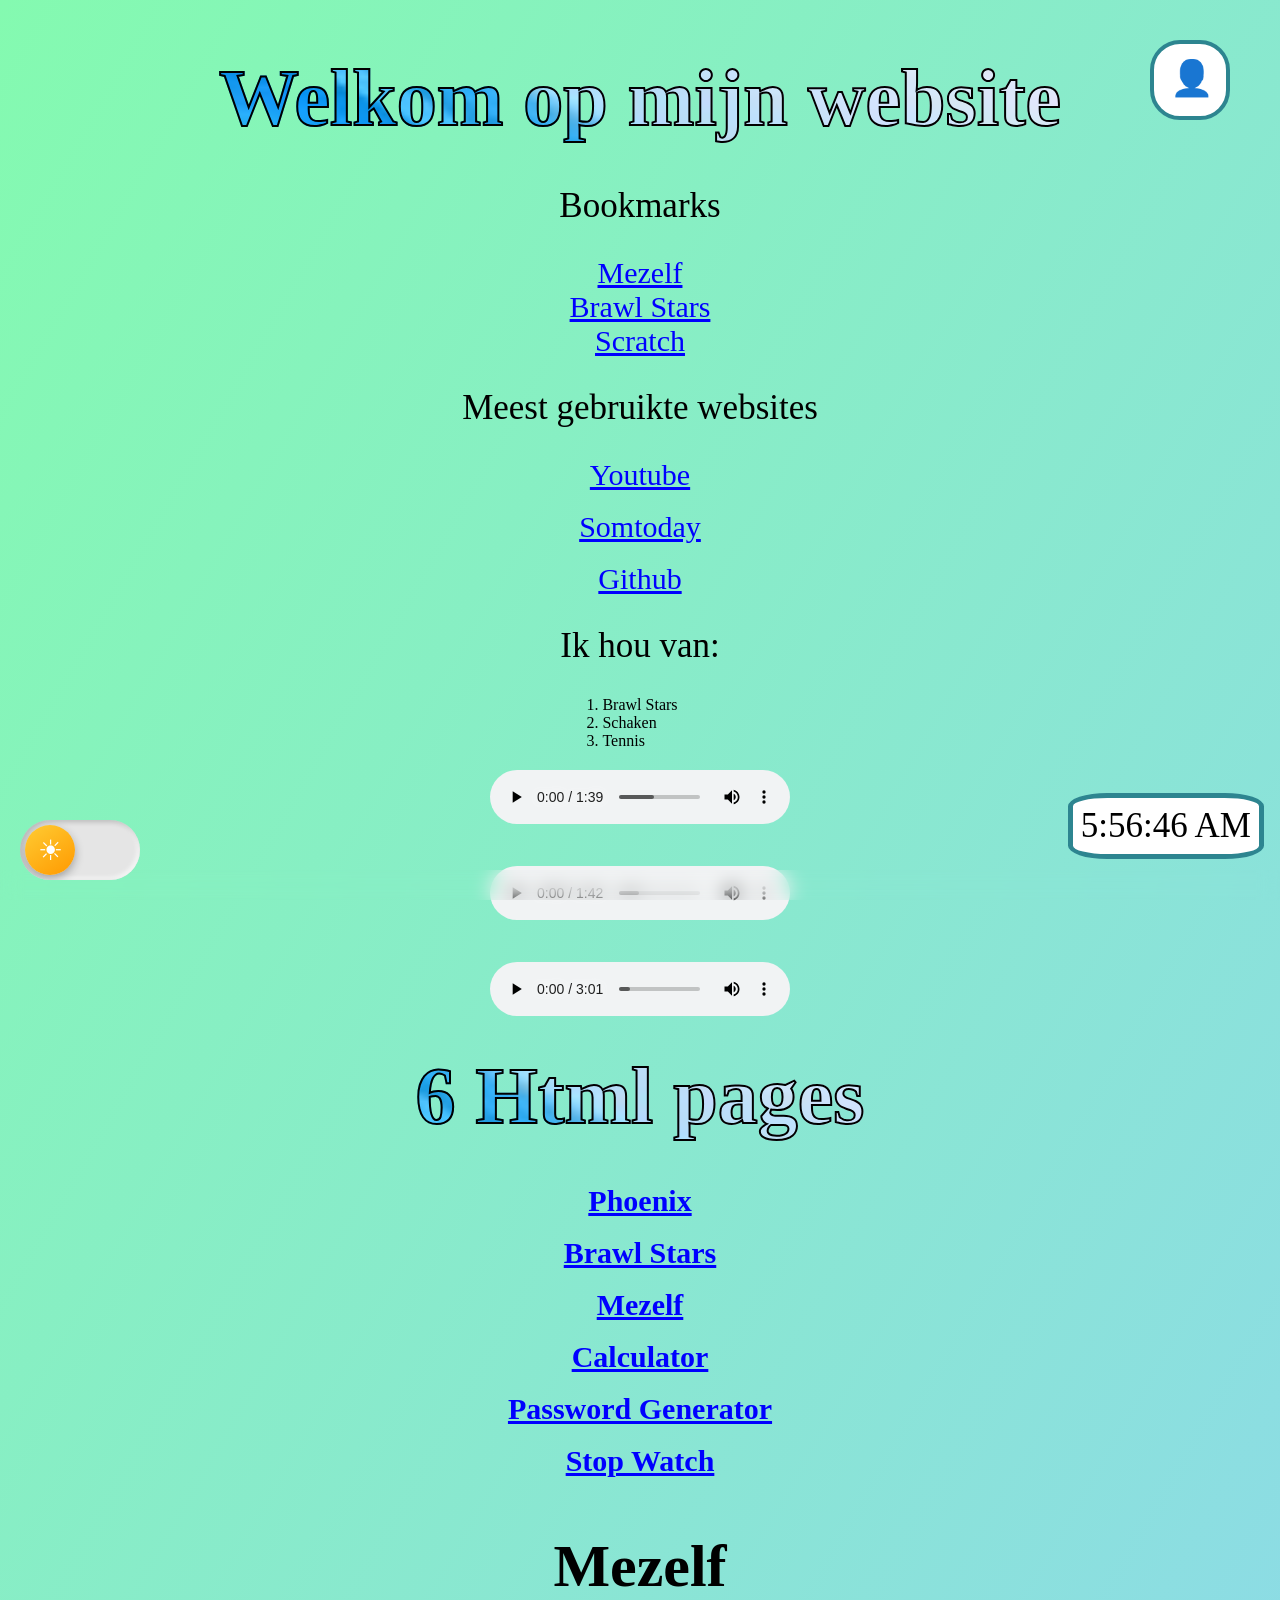
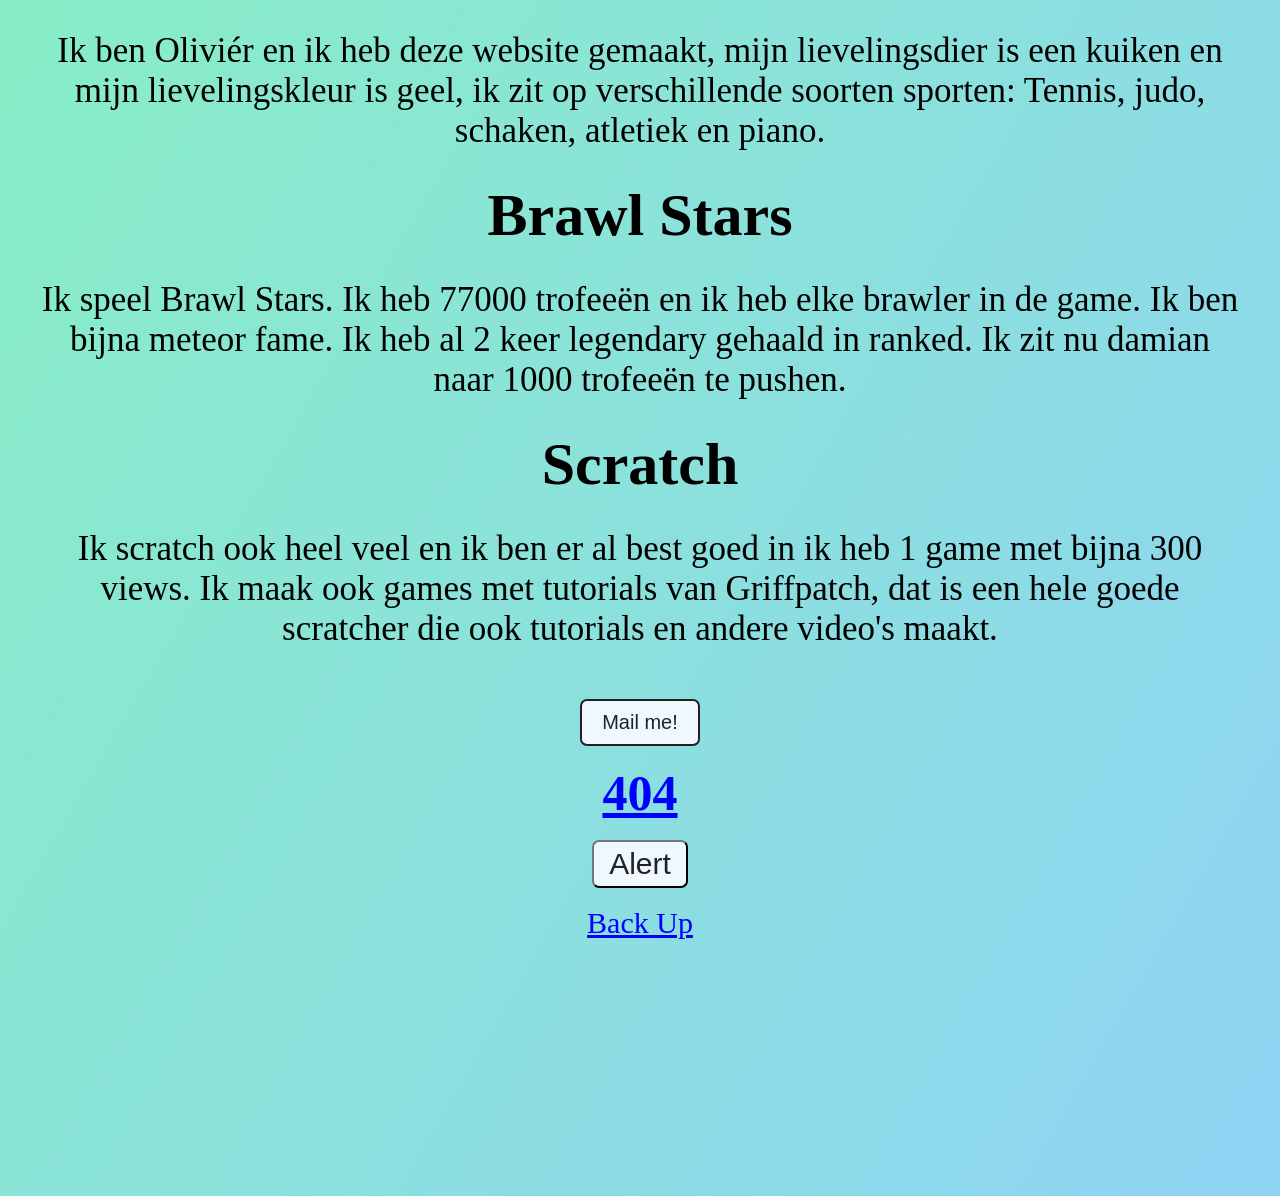
==== commit de160115: "Inleveren 1" ====
--- a/index.html
+++ b/index.html
@@ -72,7 +72,7 @@
 
     <br><br>
 
-    <h1 class="clipping-effect">3 Html pages</h1>
+    <h1 class="clipping-effect">6 Html pages</h1>
 
     <a class="Phoenix" href="Phoenix.html">Phoenix</a>
 
@@ -83,6 +83,18 @@
     <br></br>
 
     <a class="Phoenix" href="Mezelf.html">Mezelf</a>
+
+    <br></br>
+
+    <a class="Phoenix" href="calculator.html">Calculator</a>
+
+    <br></br>
+
+    <a class="Phoenix" href="pasword.html">Password Generator</a>
+
+    <br></br>
+
+    <a class="Phoenix" href="stopwatch.html">Stop Watch</a>
 
     <br></br>
 
--- a/style.css
+++ b/style.css
@@ -14,9 +14,7 @@
     color: black;
     padding: 40px;
     background: linear-gradient(120deg, #84fab0, #8fd3f4);
-}
-
-
+} 
 
 h1 {
     font-size: 60px;
@@ -117,9 +115,10 @@
     top: 40px;
     width: 80px;
     height: 80px;
-    background: #e5e5e5;
+    background: #ffffff;
     border-radius: 30px;
     text-align: center;
+    border: 4px solid #2d8590;
 }
 
 .ProfileLink {
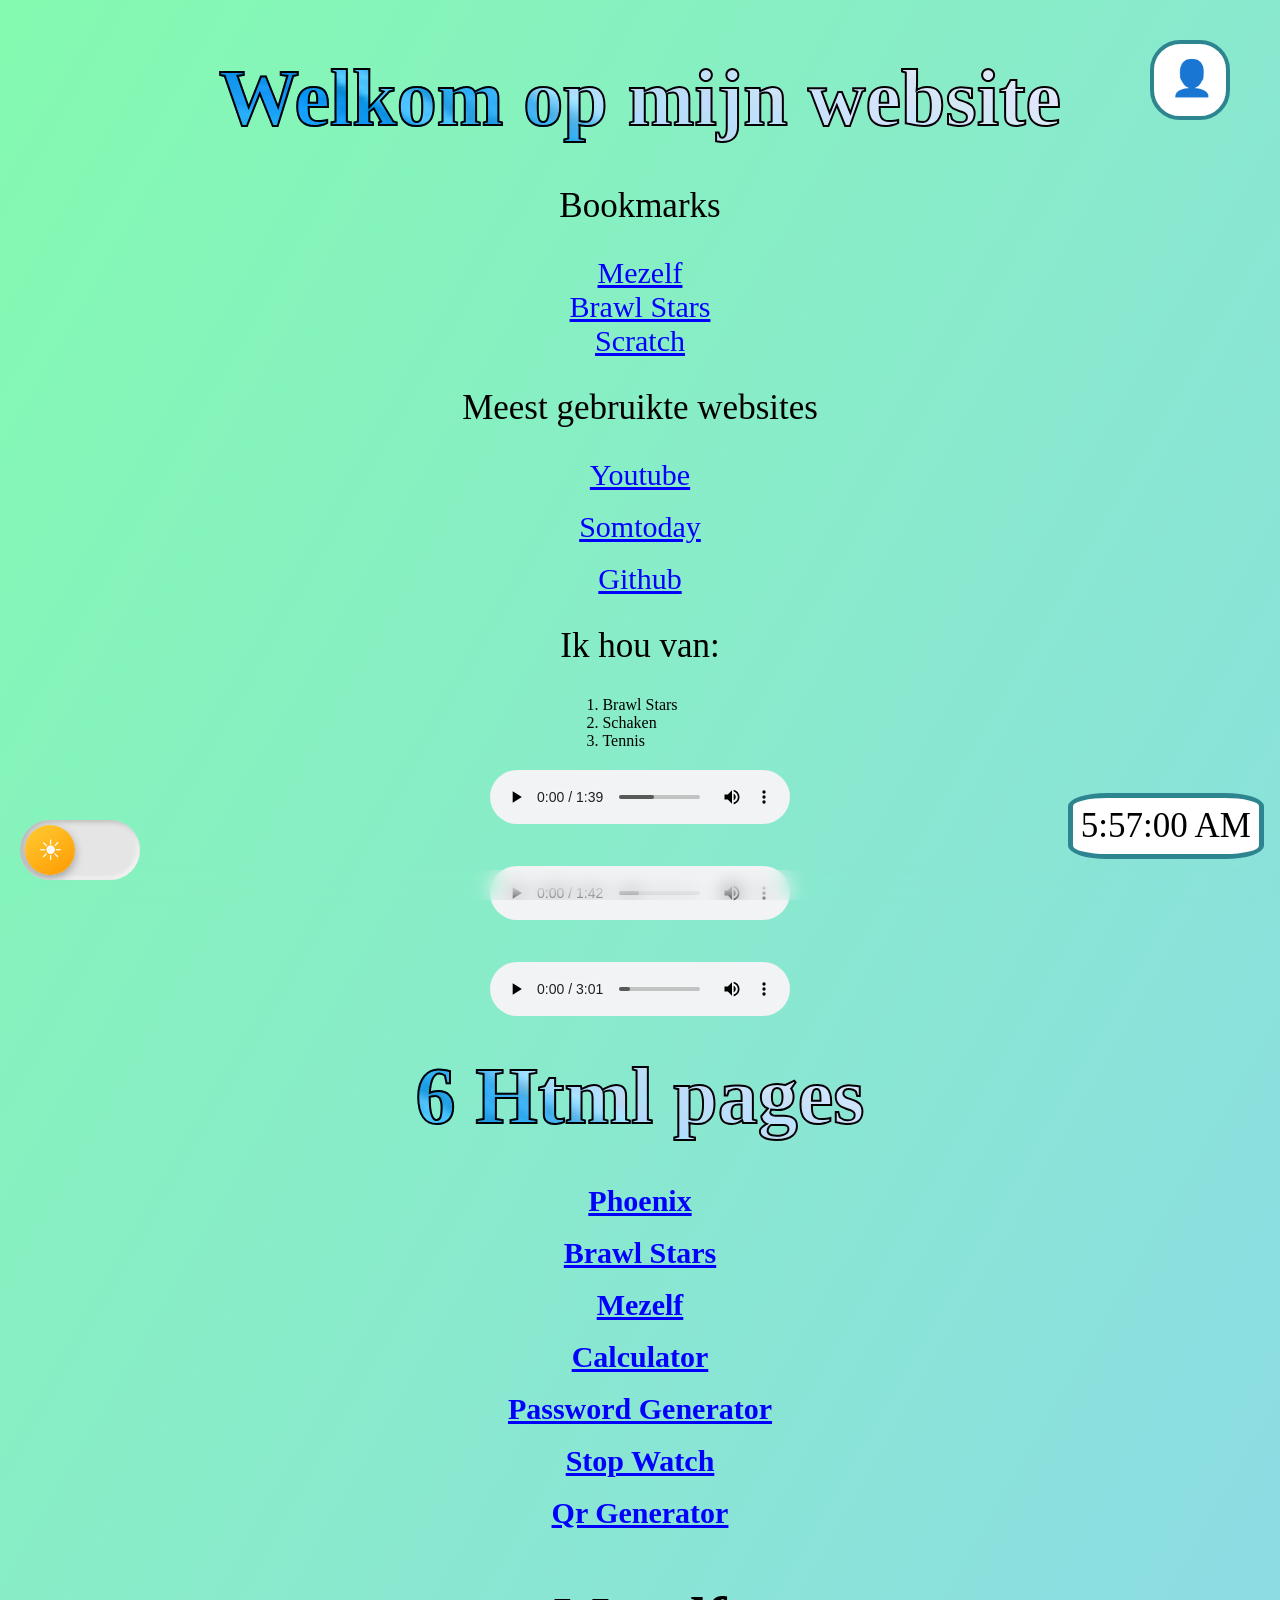
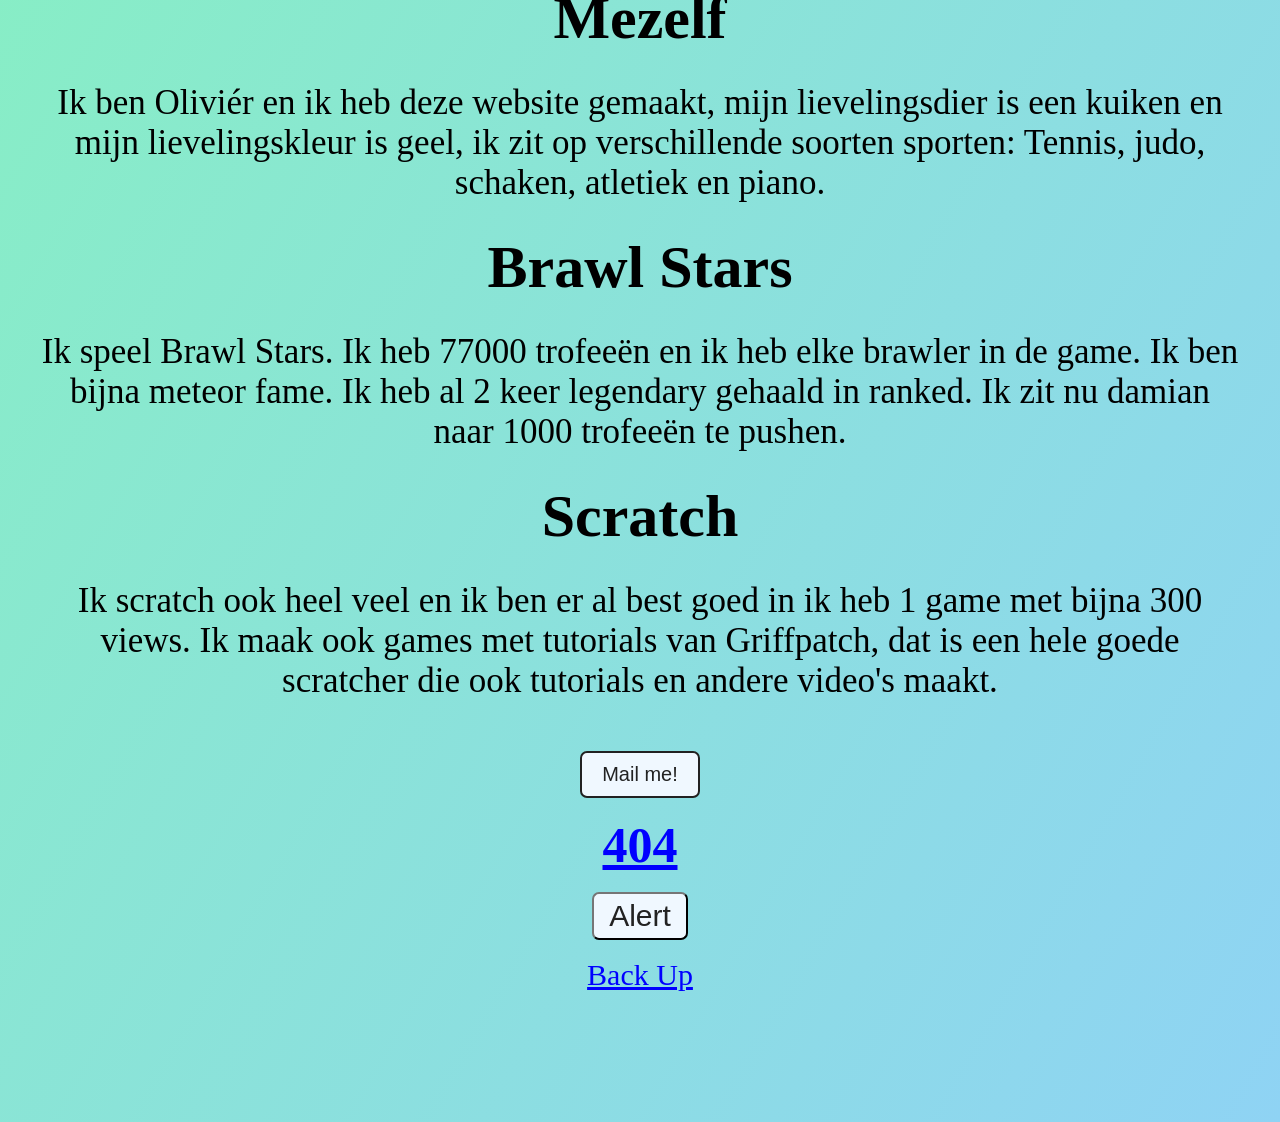
==== commit 2ebac308: "Inleveren 3" ====
--- a/index.html
+++ b/index.html
@@ -11,6 +11,7 @@
 </head>
 
 <body>
+
     <h1 id="Up" class="clipping-effect">Welkom op mijn website</h1>
         <p>Bookmarks</p>
 
@@ -98,6 +99,10 @@
 
     <br></br>
 
+    <a class="Phoenix" href="qr.html">Qr Generator</a>
+
+    <br></br>
+
     <br><br>
 
     <h1 id="Mezelf">Mezelf</h1>
@@ -165,13 +170,11 @@
     document.body.classList.toggle("dark");
 });
 </script>
-
-    <br><br>
-    <br><br>
-    <br><br>
-    <br><br>
-    <br><br>
-    <br><br>
+<br>
+<br>
+<br>
+<br>
+<br>
 
 </body>
 
